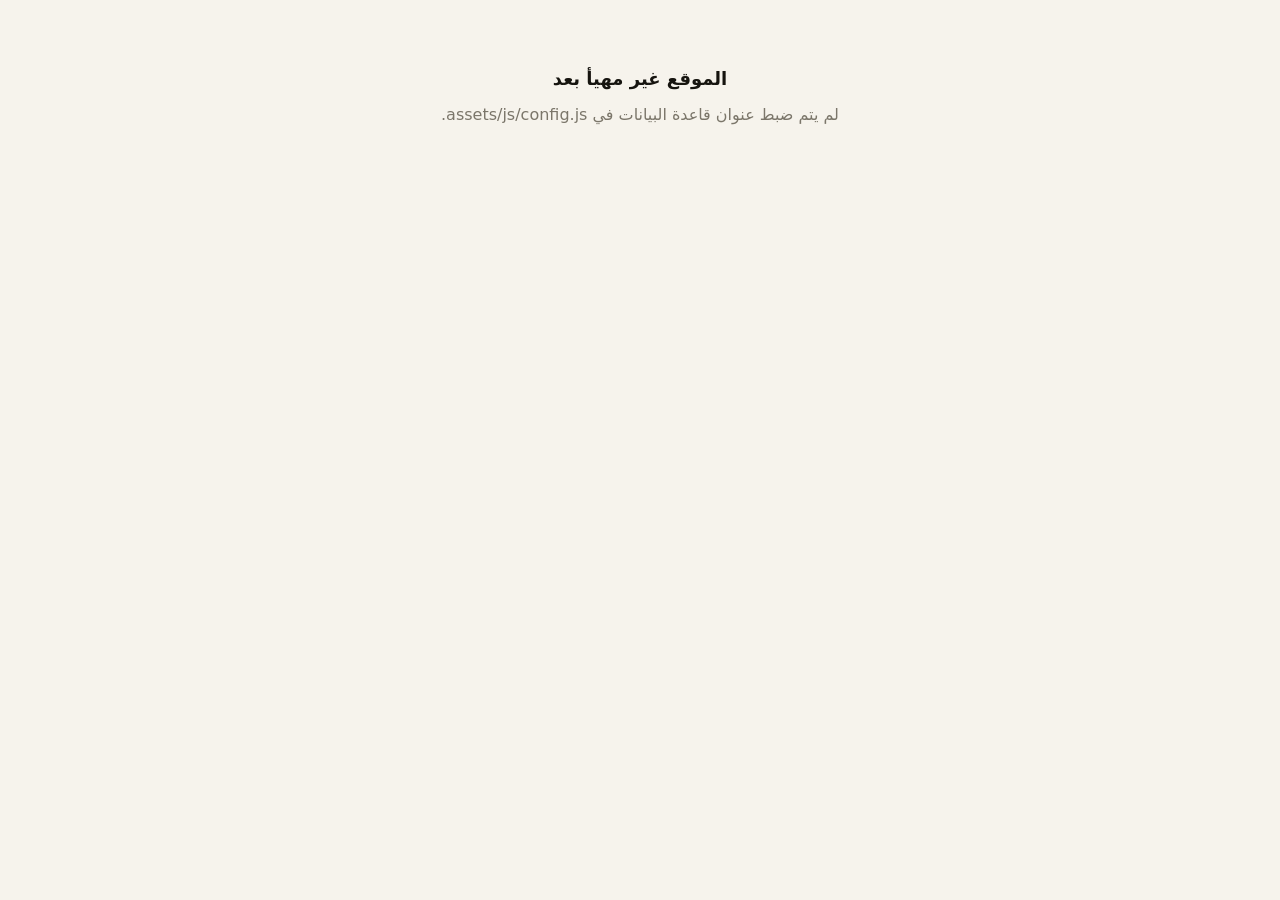
==== admin.html @ f0d081bf "Frontend: Arabic RTL site, live feed, admin dashboard, UI tests Co-Authored-By: Claude Opus 5.5 <nor" ====
<!doctype html>
<html lang="ar" dir="rtl">
<head>
<meta charset="utf-8">
<meta name="viewport" content="width=device-width, initial-scale=1, viewport-fit=cover">
<title>لوحة التحرير — نبض الأخبار</title>
<meta name="description" content="لوحة تحكم المحررين.">
<meta name="color-scheme" content="light dark">
<meta name="theme-color" content="#f6f3ec" media="(prefers-color-scheme: light)">
<meta name="theme-color" content="#0e0f12" media="(prefers-color-scheme: dark)">
<meta name="referrer" content="strict-origin-when-cross-origin">
<meta http-equiv="Content-Security-Policy" content="default-src 'self'; script-src 'self'; style-src 'self' https://fonts.googleapis.com; font-src https://fonts.gstatic.com; img-src 'self' https: data:; connect-src 'self' https://*.supabase.co wss://*.supabase.co; base-uri 'self'; form-action 'self'; object-src 'none'">
<link rel="preconnect" href="https://fonts.googleapis.com">
<link rel="preconnect" href="https://fonts.gstatic.com" crossorigin>
<link rel="stylesheet" href="https://fonts.googleapis.com/css2?family=IBM+Plex+Sans+Arabic:wght@400;500;600;700&family=Noto+Kufi+Arabic:wght@600;700;800&display=swap">
<link rel="stylesheet" href="assets/app.css">
<link rel="icon" href="assets/icon.svg" type="image/svg+xml">
<script src="assets/js/theme-boot.js"></script>
<meta name="robots" content="noindex">
</head>
<body>
<main class="wrap" id="app" tabindex="-1"><ul class="skeleton" aria-hidden="true"><li></li><li></li><li></li></ul></main>
<noscript><div class="wrap state">يتطلب هذا الموقع تفعيل JavaScript لعرض الأخبار المباشرة.</div></noscript>
<script type="module" src="assets/js/admin.js"></script>
</body>
</html>
---- assets/app.css ----
/* نبض الأخبار — styles. Mobile-first, RTL, light/dark. */
:root {
  --bg: #f6f3ec;
  --bg-2: #fffdf8;
  --ink: #16140f;
  --ink-2: #4a463d;
  --ink-3: #7b766a;
  --rule: #e2dccd;
  --rule-strong: #16140f;
  --accent: #b7791f;        /* amber/gold */
  --accent-ink: #8a5a12;
  --accent-soft: #f6e7c8;
  --breaking: #c8102e;
  --breaking-soft: #fbe4e7;
  --ok: #2f7d4f;
  --warn: #b26a00;
  --bad: #b3261e;
  --chip: #ece6d7;
  --shadow: 0 1px 0 rgba(22, 20, 15, .06), 0 8px 24px -12px rgba(22, 20, 15, .18);
  --radius: 10px;
  --f-head: "Noto Kufi Arabic", "IBM Plex Sans Arabic", system-ui, sans-serif;
  --f-body: "IBM Plex Sans Arabic", "Noto Kufi Arabic", system-ui, sans-serif;
  color-scheme: light;
}
@media (prefers-color-scheme: dark) {
  :root:not([data-theme="light"]) {
    --bg: #0e0f12; --bg-2: #16181d; --ink: #f1ede4; --ink-2: #c4bfb2; --ink-3: #8d887d; --rule: #262931;
    --rule-strong: #f1ede4; --accent: #f2a93b; --accent-ink: #f6c06b; --accent-soft: #3a2c14; --breaking: #ff4d5e;
    --breaking-soft: #3b1418; --ok: #5cc98a; --warn: #f2a93b; --bad: #ff6b61; --chip: #22252c;
    --shadow: 0 1px 0 rgba(0,0,0,.4), 0 10px 30px -14px rgba(0,0,0,.7); color-scheme: dark;
  }
}
:root[data-theme="dark"] {
  --bg: #0e0f12; --bg-2: #16181d; --ink: #f1ede4; --ink-2: #c4bfb2; --ink-3: #8d887d; --rule: #262931;
  --rule-strong: #f1ede4; --accent: #f2a93b; --accent-ink: #f6c06b; --accent-soft: #3a2c14; --breaking: #ff4d5e;
  --breaking-soft: #3b1418; --ok: #5cc98a; --warn: #f2a93b; --bad: #ff6b61; --chip: #22252c;
  --shadow: 0 1px 0 rgba(0,0,0,.4), 0 10px 30px -14px rgba(0,0,0,.7); color-scheme: dark;
}

* { box-sizing: border-box; }
[hidden] { display: none !important; }
html { -webkit-text-size-adjust: 100%; }
body {
  margin: 0; background: var(--bg); color: var(--ink); font-family: var(--f-body);
  font-size: 16px; line-height: 1.7; text-rendering: optimizeLegibility;
}
a { color: inherit; text-decoration: none; }
a:hover { color: var(--accent-ink); }
button, input, select, textarea { font: inherit; color: inherit; }
:focus-visible { outline: 2px solid var(--accent); outline-offset: 2px; border-radius: 4px; }
.sr-only { position: absolute; width: 1px; height: 1px; overflow: hidden; clip: rect(0 0 0 0); white-space: nowrap; }
.wrap { max-width: 1240px; margin: 0 auto; padding: 0 16px; }
.num { font-variant-numeric: tabular-nums; }

/* ---------- masthead ---------- */
.masthead { background: var(--bg); border-bottom: 1px solid var(--rule); position: sticky; top: 0; z-index: 20; }
.masthead .wrap.bar { display: flex; align-items: center; gap: 12px; min-height: 60px; }
.brand { display: flex; align-items: center; gap: 10px; font-family: var(--f-head); font-weight: 800; font-size: 22px; letter-spacing: -.01em; white-space: nowrap; }
.brand svg { width: 34px; height: 22px; color: var(--accent); }
.brand small { font-family: var(--f-body); font-weight: 500; font-size: 12px; color: var(--ink-3); display: none; }
@media (min-width: 720px) { .brand small { display: inline; } }
.mast-tools { margin-inline-start: auto; display: flex; align-items: center; gap: 6px; }
.icon-btn { display: inline-grid; place-items: center; width: 40px; height: 40px; border-radius: 999px; border: 1px solid transparent; background: transparent; cursor: pointer; color: var(--ink-2); }
.icon-btn:hover { background: var(--chip); color: var(--ink); }
.icon-btn svg { width: 20px; height: 20px; }
.live-pill { display: inline-flex; align-items: center; gap: 8px; font-size: 13px; color: var(--ink-2); padding: 4px 10px; border-radius: 999px; border: 1px solid var(--rule); background: var(--bg-2); white-space: nowrap; }
.live-dot { width: 8px; height: 8px; border-radius: 50%; background: var(--ink-3); flex: none; }
.live-pill[data-state="live"] .live-dot { background: var(--ok); box-shadow: 0 0 0 0 color-mix(in srgb, var(--ok) 60%, transparent); animation: ping 2s infinite; }
.live-pill[data-state="polling"] .live-dot { background: var(--warn); }
.live-pill[data-state="paused"] .live-dot { background: var(--ink-3); }
.live-pill[data-state="offline"] .live-dot { background: var(--bad); }
@keyframes ping { 0% { box-shadow: 0 0 0 0 color-mix(in srgb, var(--ok) 55%, transparent); } 80%,100% { box-shadow: 0 0 0 8px transparent; } }
.live-pill .lbl-long { display: none; }
@media (min-width: 560px) { .live-pill .lbl-long { display: inline; } }

.search { position: relative; display: none; }
.search input { width: 240px; height: 40px; padding: 0 38px 0 12px; border-radius: 999px; border: 1px solid var(--rule); background: var(--bg-2); }
.search svg { position: absolute; right: 12px; top: 10px; width: 18px; height: 18px; color: var(--ink-3); pointer-events: none; }
@media (min-width: 900px) { .search { display: block; } .search-toggle { display: none !important; } }
.search-mobile { padding: 8px 0 12px; display: none; }
.search-mobile.open { display: block; }
.search-mobile input { width: 100%; height: 44px; padding: 0 14px; border-radius: 10px; border: 1px solid var(--rule); background: var(--bg-2); }

/* ---------- ticker ---------- */
.ticker { background: var(--ink); color: var(--bg); overflow: hidden; border-bottom: 3px solid var(--breaking); }
:root[data-theme="dark"] .ticker { background: #050608; color: var(--ink); }
@media (prefers-color-scheme: dark) { :root:not([data-theme="light"]) .ticker { background: #050608; color: var(--ink); } }
.ticker .wrap { display: flex; align-items: stretch; min-height: 44px; padding: 0; }
.ticker-label { flex: none; display: flex; align-items: center; gap: 8px; padding: 0 14px; background: var(--breaking); color: #fff; font-family: var(--f-head); font-weight: 800; font-size: 14px; letter-spacing: .02em; }
.ticker-label::before { content: ""; width: 7px; height: 7px; background: #fff; border-radius: 50%; animation: blink 1.2s steps(2, start) infinite; }
@keyframes blink { to { visibility: hidden; } }
.ticker-track { position: relative; flex: 1; overflow: hidden; mask-image: linear-gradient(to left, transparent 0, #000 24px, #000 calc(100% - 24px), transparent 100%); }
.ticker-move { display: inline-flex; white-space: nowrap; align-items: center; height: 100%; animation: tick var(--dur, 60s) linear infinite; will-change: transform; }
.ticker-group { display: inline-flex; gap: 36px; align-items: center; padding-inline-end: 36px; }
.ticker-track:hover .ticker-move, .ticker-track:focus-within .ticker-move { animation-play-state: paused; }
.ticker-move a { font-weight: 600; font-size: 15px; }
.ticker-move a:hover { color: var(--accent); }
.ticker-move .t-time { font-size: 12px; opacity: .65; margin-inline-start: 8px; }
.ticker-move .sep { width: 6px; height: 6px; transform: rotate(45deg); background: var(--accent); flex: none; }
@keyframes tick { from { transform: translateX(0); } to { transform: translateX(50%); } } /* RTL: items travel rightwards */
.ticker-empty { padding: 0 16px; display: flex; align-items: center; font-size: 14px; opacity: .7; }
@media (prefers-reduced-motion: reduce) {
  .ticker-move { animation: none; overflow-x: auto; max-width: 100%; }
  .live-pill[data-state="live"] .live-dot, .ticker-label::before { animation: none; }
}

/* ---------- nav ---------- */
.catnav { border-bottom: 1px solid var(--rule); background: var(--bg); }
.catnav .wrap { display: flex; gap: 4px; overflow-x: auto; scrollbar-width: none; padding-block: 8px; }
.catnav .wrap::-webkit-scrollbar { display: none; }
.catnav a { flex: none; padding: 6px 12px; border-radius: 999px; font-size: 14px; font-weight: 600; color: var(--ink-2); border: 1px solid transparent; }
.catnav a:hover { background: var(--chip); color: var(--ink); }
.catnav a[aria-current="page"] { background: var(--ink); color: var(--bg); }
.catnav a.breaking-link { color: var(--breaking); }
.catnav a.breaking-link[aria-current="page"] { background: var(--breaking); color: #fff; }

/* ---------- layout ---------- */
main.wrap { padding-top: 24px; padding-bottom: 60px; }
.grid { display: grid; gap: 28px; }
@media (min-width: 1000px) { .grid { grid-template-columns: minmax(0, 1fr) 320px; } }
.section-head { display: flex; align-items: baseline; gap: 12px; border-top: 3px solid var(--rule-strong); padding-top: 10px; margin: 0 0 14px; }
.section-head h2 { margin: 0; font-family: var(--f-head); font-size: 18px; font-weight: 800; }
.section-head .meta { color: var(--ink-3); font-size: 13px; }
.section-head .tools { margin-inline-start: auto; display: flex; gap: 6px; align-items: center; flex-wrap: wrap; }

.seg { display: inline-flex; border: 1px solid var(--rule); border-radius: 999px; padding: 2px; background: var(--bg-2); }
.seg button { border: 0; background: transparent; padding: 4px 12px; border-radius: 999px; font-size: 13px; cursor: pointer; color: var(--ink-2); }
.seg button[aria-pressed="true"] { background: var(--ink); color: var(--bg); }
.btn { display: inline-flex; align-items: center; gap: 6px; height: 34px; padding: 0 14px; border-radius: 999px; border: 1px solid var(--rule); background: var(--bg-2); cursor: pointer; font-size: 13px; font-weight: 600; color: var(--ink); }
.btn:hover { border-color: var(--ink-3); }
.btn svg { width: 16px; height: 16px; }
.btn-primary { background: var(--accent); border-color: var(--accent); color: #1b1203; }
.btn-primary:hover { filter: brightness(1.05); color: #1b1203; }
.btn-danger { color: var(--bad); }
.btn[aria-pressed="true"] { background: var(--accent-soft); border-color: var(--accent); }

/* ---------- lead stories ---------- */
.lead { display: grid; gap: 0; margin-bottom: 28px; }
@media (min-width: 760px) { .lead { grid-template-columns: 1.4fr 1fr; column-gap: 28px; } }
.lead-main { padding-bottom: 18px; border-bottom: 1px solid var(--rule); }
@media (min-width: 760px) { .lead-main { border-bottom: 0; border-inline-end: 1px solid var(--rule); padding-inline-end: 28px; } }
.lead-main h3 { font-family: var(--f-head); font-size: clamp(24px, 4.2vw, 34px); line-height: 1.45; margin: 8px 0 10px; font-weight: 800; letter-spacing: -.01em; }
.lead-main p { color: var(--ink-2); font-size: 17px; margin: 0 0 12px; }
.lead-side { display: grid; }
.lead-side article { padding: 14px 0; border-bottom: 1px solid var(--rule); }
.lead-side article:last-child { border-bottom: 0; }
.lead-side h3 { font-family: var(--f-head); font-size: 17px; line-height: 1.6; margin: 4px 0 6px; font-weight: 700; }

/* ---------- feed ---------- */
.feed { list-style: none; margin: 0; padding: 0; }
.card { position: relative; display: grid; grid-template-columns: 76px minmax(0, 1fr); gap: 14px; padding: 16px 0; border-bottom: 1px solid var(--rule); }
.card.has-img { grid-template-columns: 76px minmax(0, 1fr) 96px; }
.card .time { font-size: 13px; color: var(--ink-3); line-height: 1.4; padding-top: 4px; }
.card .time b { display: block; font-size: 15px; color: var(--ink); font-weight: 700; white-space: nowrap; }
.card h3 { font-family: var(--f-head); font-size: 17px; line-height: 1.65; margin: 2px 0 4px; font-weight: 700; }
.card p { margin: 0; color: var(--ink-2); font-size: 15px; display: -webkit-box; -webkit-line-clamp: 2; -webkit-box-orient: vertical; overflow: hidden; }
.card .img { width: 96px; height: 72px; object-fit: cover; border-radius: 6px; background: var(--chip); }
.card.is-new { animation: arrive 1.6s ease-out; }
@keyframes arrive { 0% { background: var(--accent-soft); } 100% { background: transparent; } }
.card.breaking::before { content: ""; position: absolute; inset-inline-start: -16px; top: 18px; bottom: 18px; width: 3px; background: var(--breaking); border-radius: 2px; }
@media (min-width: 1000px) { .card.breaking::before { inset-inline-start: -12px; } }
.card.pinned .time b::after { content: " ●"; color: var(--accent); }
.meta-row { display: flex; flex-wrap: wrap; align-items: center; gap: 6px 10px; font-size: 13px; color: var(--ink-3); margin-top: 6px; }
.meta-row .src { color: var(--ink-2); font-weight: 600; }
.more-src { font-size: 12px; color: var(--accent-ink); font-weight: 600; }
@media (max-width: 480px) {
  .card, .card.has-img { grid-template-columns: minmax(0, 1fr); gap: 4px; }
  .card .time { display: flex; gap: 6px; align-items: baseline; padding: 0; }
  .card .time b { display: inline; font-size: 13px; }
  .card .img { display: none; }
}

.chip { display: inline-flex; align-items: center; gap: 4px; padding: 1px 8px; border-radius: 4px; font-size: 12px; font-weight: 700; background: var(--chip); color: var(--ink-2); line-height: 1.8; }
.chip.cat { background: transparent; padding: 0; color: var(--accent-ink); }
.chip.v-official   { background: color-mix(in srgb, var(--ok) 16%, transparent); color: var(--ok); }
.chip.v-confirmed  { background: color-mix(in srgb, var(--ok) 16%, transparent); color: var(--ok); }
.chip.v-statement  { background: color-mix(in srgb, var(--accent) 18%, transparent); color: var(--accent-ink); }
.chip.v-allegation { background: color-mix(in srgb, var(--bad) 14%, transparent); color: var(--bad); }
.chip.v-developing { background: var(--breaking-soft); color: var(--breaking); }
.chip.breaking { background: var(--breaking); color: #fff; }
.chip.lang { background: transparent; border: 1px solid var(--rule); }

.new-banner { position: sticky; top: 72px; z-index: 5; display: flex; justify-content: center; margin: -6px 0 8px; pointer-events: none; }
.new-banner button { pointer-events: auto; border: 0; background: var(--accent); color: #1b1203; padding: 8px 16px; border-radius: 999px; font-weight: 700; font-size: 14px; box-shadow: var(--shadow); cursor: pointer; }
.load-more { display: flex; justify-content: center; padding: 20px 0; }

/* ---------- side ---------- */
aside .panel { background: var(--bg-2); border: 1px solid var(--rule); border-radius: var(--radius); padding: 16px; margin-bottom: 20px; }
aside .panel h2 { font-family: var(--f-head); font-size: 15px; margin: 0 0 10px; display: flex; align-items: center; gap: 8px; }
.mini-list { list-style: none; margin: 0; padding: 0; counter-reset: n; }
.mini-list li { padding: 10px 0; border-top: 1px solid var(--rule); font-size: 14px; line-height: 1.6; }
.mini-list li:first-child { border-top: 0; padding-top: 0; }
.mini-list .t { display: block; font-size: 12px; color: var(--ink-3); }
.src-status { display: grid; gap: 6px; font-size: 13px; }
.src-status div { display: flex; align-items: center; gap: 8px; }
.src-status .dot { width: 7px; height: 7px; border-radius: 50%; background: var(--ok); flex: none; }
.src-status .dot.stale { background: var(--warn); }
.src-status .when { margin-inline-start: auto; color: var(--ink-3); }
.note { font-size: 12px; color: var(--ink-3); line-height: 1.7; }

/* ---------- states ---------- */
.state { padding: 40px 16px; text-align: center; color: var(--ink-3); }
.state h3 { color: var(--ink); font-family: var(--f-head); margin: 0 0 6px; font-size: 18px; }
.skeleton { list-style: none; margin: 0; padding: 0; }
.skeleton li { height: 92px; border-bottom: 1px solid var(--rule); position: relative; overflow: hidden; }
.skeleton li::before, .skeleton li::after { content: ""; position: absolute; inset-inline-start: 78px; height: 12px; border-radius: 6px; background: var(--chip); }
.skeleton li::before { top: 22px; width: 70%; }
.skeleton li::after { top: 48px; width: 45%; }
.skeleton li { animation: pulse 1.4s ease-in-out infinite; }
@keyframes pulse { 50% { opacity: .5; } }
.error-box { border: 1px solid color-mix(in srgb, var(--bad) 40%, transparent); background: color-mix(in srgb, var(--bad) 8%, transparent); color: var(--ink); padding: 14px 16px; border-radius: var(--radius); }

/* ---------- article page ---------- */
.article { max-width: 760px; }
.article .kicker { display: flex; flex-wrap: wrap; gap: 8px; align-items: center; margin-bottom: 8px; }
.article h1 { font-family: var(--f-head); font-size: clamp(26px, 5vw, 40px); line-height: 1.45; margin: 0 0 16px; font-weight: 800; letter-spacing: -.01em; }
.byline { display: flex; flex-wrap: wrap; gap: 6px 18px; font-size: 14px; color: var(--ink-3); padding: 12px 0; border-block: 1px solid var(--rule); margin-bottom: 20px; }
.byline b { color: var(--ink); font-weight: 700; }
.summary-box { font-size: 19px; line-height: 1.9; margin: 0 0 8px; }
.summary-label { font-size: 12px; color: var(--ink-3); margin-bottom: 24px; display: flex; gap: 6px; align-items: center; }
.cta { display: flex; flex-wrap: wrap; gap: 10px; margin: 0 0 28px; }
.cta .btn { height: 46px; font-size: 15px; padding: 0 20px; }
.notice { font-size: 13px; color: var(--ink-2); background: var(--bg-2); border: 1px solid var(--rule); border-inline-start: 3px solid var(--accent); padding: 12px 14px; border-radius: 6px; margin-bottom: 28px; }
.notice.warn { border-inline-start-color: var(--bad); }
.related h2 { font-family: var(--f-head); font-size: 17px; margin: 0 0 8px; }
.related ul { list-style: none; margin: 0; padding: 0; }
.related li { padding: 12px 0; border-bottom: 1px solid var(--rule); }
.related li .meta-row { margin-top: 2px; }
.article-figure img { width: 100%; max-height: 420px; object-fit: cover; border-radius: var(--radius); }
.article-figure figcaption { font-size: 12px; color: var(--ink-3); margin-top: 6px; }

/* ---------- breaking page ---------- */
.timeline { list-style: none; margin: 0; padding: 0; position: relative; }
.timeline::before { content: ""; position: absolute; inset-inline-start: 70px; top: 0; bottom: 0; width: 2px; background: var(--rule); }
.timeline li { display: grid; grid-template-columns: 58px 24px minmax(0, 1fr); gap: 0; padding: 12px 0; }
.timeline .tl-time { font-weight: 700; font-size: 14px; padding-top: 3px; }
.timeline .tl-dot { width: 12px; height: 12px; border-radius: 50%; background: var(--breaking); margin: 8px 6px 0; box-shadow: 0 0 0 4px var(--bg); position: relative; }
.timeline .expired .tl-dot { background: var(--ink-3); }
.timeline h3 { font-family: var(--f-head); font-size: 18px; line-height: 1.6; margin: 0 0 4px; }
.day-sep { font-family: var(--f-head); font-weight: 800; padding: 16px 0 4px; color: var(--ink-3); font-size: 13px; }

/* ---------- footer ---------- */
footer.site { border-top: 1px solid var(--rule); padding: 28px 0 40px; color: var(--ink-3); font-size: 13px; }
footer.site .wrap { display: grid; gap: 10px; }
footer.site a { text-decoration: underline; text-underline-offset: 3px; }

/* ---------- admin ---------- */
.admin-shell { display: grid; gap: 20px; }
@media (min-width: 960px) { .admin-shell { grid-template-columns: 210px minmax(0, 1fr); } }
.admin-nav { display: flex; gap: 4px; overflow-x: auto; }
@media (min-width: 960px) { .admin-nav { flex-direction: column; position: sticky; top: 80px; align-self: start; } }
.admin-nav button { text-align: start; border: 0; background: transparent; padding: 9px 12px; border-radius: 8px; cursor: pointer; font-weight: 600; color: var(--ink-2); white-space: nowrap; }
.admin-nav button[aria-current="true"] { background: var(--ink); color: var(--bg); }
.admin-nav .badge { background: var(--bad); color: #fff; font-size: 11px; padding: 0 6px; border-radius: 999px; margin-inline-start: 6px; }
.stats { display: grid; gap: 12px; grid-template-columns: repeat(auto-fill, minmax(150px, 1fr)); margin-bottom: 20px; }
.stat { background: var(--bg-2); border: 1px solid var(--rule); border-radius: var(--radius); padding: 14px; }
.stat .v { font-family: var(--f-head); font-size: 26px; font-weight: 800; line-height: 1.2; }
.stat .k { font-size: 12px; color: var(--ink-3); }
.table-wrap { overflow-x: auto; border: 1px solid var(--rule); border-radius: var(--radius); background: var(--bg-2); }
table { border-collapse: collapse; width: 100%; font-size: 14px; }
th, td { text-align: start; padding: 10px 12px; border-bottom: 1px solid var(--rule); vertical-align: top; }
th { font-size: 12px; color: var(--ink-3); font-weight: 700; white-space: nowrap; background: var(--bg); }
tr:last-child td { border-bottom: 0; }
td .sub { display: block; font-size: 12px; color: var(--ink-3); }
.status-ok { color: var(--ok); font-weight: 700; }
.status-bad { color: var(--bad); font-weight: 700; }
.status-warn { color: var(--warn); font-weight: 700; }
.toolbar { display: flex; flex-wrap: wrap; gap: 8px; align-items: center; margin-bottom: 12px; }
.toolbar input, .toolbar select, .field input, .field select, .field textarea {
  height: 38px; padding: 0 10px; border: 1px solid var(--rule); border-radius: 8px; background: var(--bg-2);
}
.field textarea { height: auto; padding: 8px 10px; min-height: 90px; width: 100%; }
.field { display: grid; gap: 4px; margin-bottom: 12px; font-size: 13px; }
.field input, .field select { width: 100%; }
.form-grid { display: grid; gap: 0 14px; }
@media (min-width: 700px) { .form-grid { grid-template-columns: 1fr 1fr; } }
.row-actions { display: flex; flex-wrap: wrap; gap: 4px; }
.row-actions .btn { height: 28px; padding: 0 10px; font-size: 12px; }
dialog { border: 1px solid var(--rule); border-radius: 14px; background: var(--bg-2); color: var(--ink); padding: 20px; width: min(640px, calc(100vw - 32px)); }
dialog::backdrop { background: rgba(0,0,0,.45); }
.login-box { max-width: 420px; margin: 40px auto; background: var(--bg-2); border: 1px solid var(--rule); border-radius: 14px; padding: 24px; }
.login-box h1 { font-family: var(--f-head); font-size: 22px; margin: 0 0 6px; }
.toast { position: fixed; bottom: 20px; inset-inline-start: 50%; transform: translateX(50%); background: var(--ink); color: var(--bg); padding: 10px 16px; border-radius: 10px; font-size: 14px; z-index: 50; box-shadow: var(--shadow); }
.bars { display: flex; align-items: flex-end; gap: 3px; height: 80px; padding-top: 8px; }
.bars span { flex: 1; background: var(--accent); border-radius: 2px 2px 0 0; min-height: 2px; opacity: .85; }
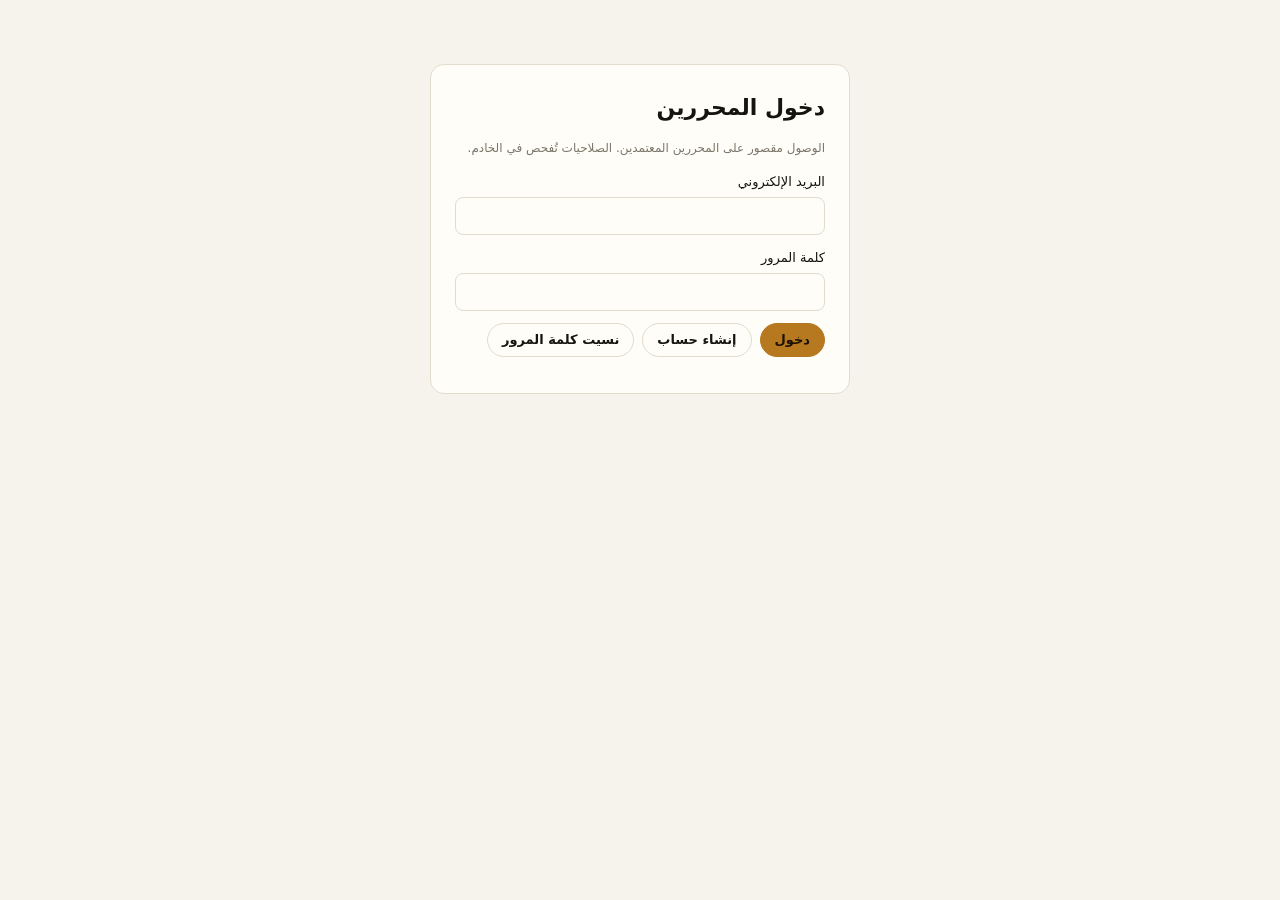
==== commit 30d530a4: "Show feed thumbnails (per-source toggle) and add live TV page - Ingest stores https thumbnails; disp" ====
--- a/admin.html
+++ b/admin.html
@@ -9,7 +9,7 @@
 <meta name="theme-color" content="#f6f3ec" media="(prefers-color-scheme: light)">
 <meta name="theme-color" content="#0e0f12" media="(prefers-color-scheme: dark)">
 <meta name="referrer" content="strict-origin-when-cross-origin">
-<meta http-equiv="Content-Security-Policy" content="default-src 'self'; script-src 'self'; style-src 'self' https://fonts.googleapis.com; font-src https://fonts.gstatic.com; img-src 'self' https: data:; connect-src 'self' https://*.supabase.co wss://*.supabase.co; base-uri 'self'; form-action 'self'; object-src 'none'">
+<meta http-equiv="Content-Security-Policy" content="default-src 'self'; script-src 'self'; style-src 'self' https://fonts.googleapis.com; font-src https://fonts.gstatic.com; img-src 'self' https: data:; connect-src 'self' https://*.supabase.co wss://*.supabase.co; base-uri 'self'; form-action 'self'; object-src 'none'; frame-src https://www.youtube.com https://www.youtube-nocookie.com">
 <link rel="preconnect" href="https://fonts.googleapis.com">
 <link rel="preconnect" href="https://fonts.gstatic.com" crossorigin>
 <link rel="stylesheet" href="https://fonts.googleapis.com/css2?family=IBM+Plex+Sans+Arabic:wght@400;500;600;700&family=Noto+Kufi+Arabic:wght@600;700;800&display=swap">
--- a/assets/app.css
+++ b/assets/app.css
@@ -139,6 +139,8 @@
 @media (min-width: 760px) { .lead { grid-template-columns: 1.4fr 1fr; column-gap: 28px; } }
 .lead-main { padding-bottom: 18px; border-bottom: 1px solid var(--rule); }
 @media (min-width: 760px) { .lead-main { border-bottom: 0; border-inline-end: 1px solid var(--rule); padding-inline-end: 28px; } }
+.lead-img { display: block; margin-bottom: 12px; }
+.lead-img img { width: 100%; aspect-ratio: 16 / 9; object-fit: cover; border-radius: var(--radius); background: var(--chip); display: block; }
 .lead-main h3 { font-family: var(--f-head); font-size: clamp(24px, 4.2vw, 34px); line-height: 1.45; margin: 8px 0 10px; font-weight: 800; letter-spacing: -.01em; }
 .lead-main p { color: var(--ink-2); font-size: 17px; margin: 0 0 12px; }
 .lead-side { display: grid; }
@@ -283,3 +285,19 @@
 .toast { position: fixed; bottom: 20px; inset-inline-start: 50%; transform: translateX(50%); background: var(--ink); color: var(--bg); padding: 10px 16px; border-radius: 10px; font-size: 14px; z-index: 50; box-shadow: var(--shadow); }
 .bars { display: flex; align-items: flex-end; gap: 3px; height: 80px; padding-top: 8px; }
 .bars span { flex: 1; background: var(--accent); border-radius: 2px 2px 0 0; min-height: 2px; opacity: .85; }
+
+/* ---------- live TV ---------- */
+.live-grid { display: grid; gap: 16px; grid-template-columns: repeat(auto-fill, minmax(min(100%, 340px), 1fr)); }
+.live-card { background: var(--bg-2); border: 1px solid var(--rule); border-radius: var(--radius); overflow: hidden; display: flex; flex-direction: column; }
+.live-card .screen { position: relative; aspect-ratio: 16 / 9; background: #050608; display: grid; place-items: center; color: #f1ede4; }
+.live-card .screen iframe { position: absolute; inset: 0; width: 100%; height: 100%; border: 0; }
+.live-card .play { display: grid; place-items: center; align-content: center; gap: 10px; border: 0; background: transparent; color: inherit; cursor: pointer; width: 100%; height: 100%; font: inherit; }
+.live-card .play .circle { width: 64px; height: 64px; border-radius: 50%; background: var(--breaking); display: grid; place-items: center; box-shadow: 0 0 0 6px rgba(255,255,255,.08); }
+.live-card .play .circle svg { width: 28px; height: 28px; color: #fff; fill: #fff; margin-inline-start: 4px; }
+.live-card .play:hover .circle { transform: scale(1.05); }
+.live-card .meta { display: flex; align-items: center; gap: 8px; padding: 12px 14px; }
+.live-card .meta b { font-family: var(--f-head); font-size: 16px; }
+.live-card .meta .tools { margin-inline-start: auto; display: flex; gap: 6px; }
+.live-badge { display: inline-flex; align-items: center; gap: 6px; font-size: 12px; font-weight: 700; color: var(--breaking); }
+.live-badge::before { content: ""; width: 7px; height: 7px; border-radius: 50%; background: var(--breaking); animation: blink 1.2s steps(2, start) infinite; }
+.catnav a.live-link { color: var(--breaking); }
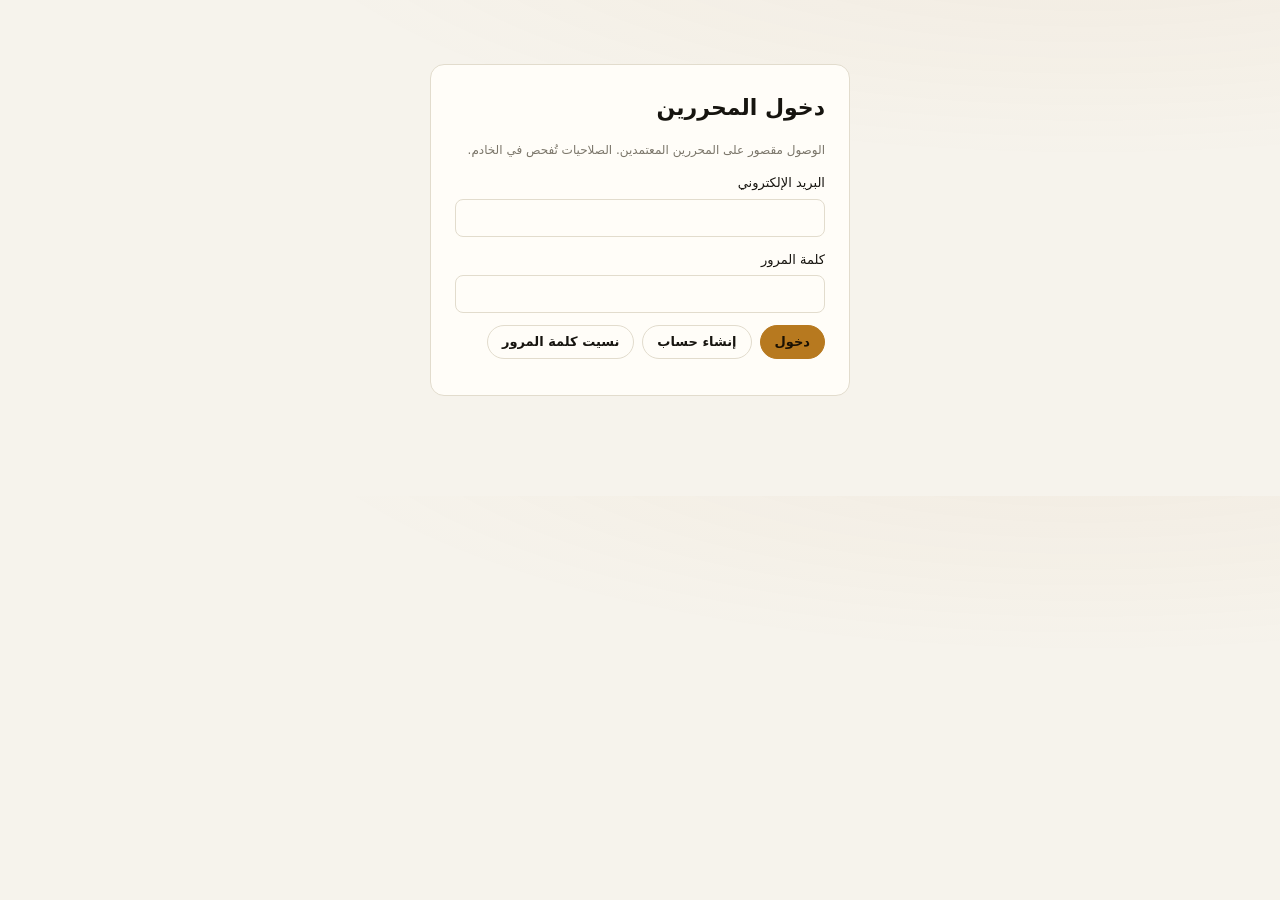
==== commit eb1ee46c: "Rename site to «لحظة» (Lahza News) Avoids confusion with the established Nabd news app. localStorage" ====
--- a/admin.html
+++ b/admin.html
@@ -3,7 +3,7 @@
 <head>
 <meta charset="utf-8">
 <meta name="viewport" content="width=device-width, initial-scale=1, viewport-fit=cover">
-<title>لوحة التحرير — نبض الأخبار</title>
+<title>لوحة التحرير — لحظة</title>
 <meta name="description" content="لوحة تحكم المحررين.">
 <meta name="color-scheme" content="light dark">
 <meta name="theme-color" content="#f6f3ec" media="(prefers-color-scheme: light)">
--- a/assets/app.css
+++ b/assets/app.css
@@ -1,4 +1,4 @@
-/* نبض الأخبار — styles. Mobile-first, RTL, light/dark. */
+/* لحظة — styles. Mobile-first, RTL, light/dark. */
 :root {
   --bg: #f6f3ec;
   --bg-2: #fffdf8;
@@ -39,10 +39,10 @@
 
 * { box-sizing: border-box; }
 [hidden] { display: none !important; }
-html { -webkit-text-size-adjust: 100%; }
+html { -webkit-text-size-adjust: 100%; font-size: calc(100% * var(--fs, 1)); scroll-behavior: smooth; }
 body {
   margin: 0; background: var(--bg); color: var(--ink); font-family: var(--f-body);
-  font-size: 16px; line-height: 1.7; text-rendering: optimizeLegibility;
+  font-size: 1rem; line-height: 1.75; text-rendering: optimizeLegibility;
 }
 a { color: inherit; text-decoration: none; }
 a:hover { color: var(--accent-ink); }
@@ -55,15 +55,15 @@
 /* ---------- masthead ---------- */
 .masthead { background: var(--bg); border-bottom: 1px solid var(--rule); position: sticky; top: 0; z-index: 20; }
 .masthead .wrap.bar { display: flex; align-items: center; gap: 12px; min-height: 60px; }
-.brand { display: flex; align-items: center; gap: 10px; font-family: var(--f-head); font-weight: 800; font-size: 22px; letter-spacing: -.01em; white-space: nowrap; }
+.brand { display: flex; align-items: center; gap: 10px; font-family: var(--f-head); font-weight: 800; font-size: 1.375rem; letter-spacing: -.01em; white-space: nowrap; }
 .brand svg { width: 34px; height: 22px; color: var(--accent); }
-.brand small { font-family: var(--f-body); font-weight: 500; font-size: 12px; color: var(--ink-3); display: none; }
+.brand small { font-family: var(--f-body); font-weight: 500; font-size: 0.75rem; color: var(--ink-3); display: none; }
 @media (min-width: 720px) { .brand small { display: inline; } }
 .mast-tools { margin-inline-start: auto; display: flex; align-items: center; gap: 6px; }
 .icon-btn { display: inline-grid; place-items: center; width: 40px; height: 40px; border-radius: 999px; border: 1px solid transparent; background: transparent; cursor: pointer; color: var(--ink-2); }
 .icon-btn:hover { background: var(--chip); color: var(--ink); }
 .icon-btn svg { width: 20px; height: 20px; }
-.live-pill { display: inline-flex; align-items: center; gap: 8px; font-size: 13px; color: var(--ink-2); padding: 4px 10px; border-radius: 999px; border: 1px solid var(--rule); background: var(--bg-2); white-space: nowrap; }
+.live-pill { display: inline-flex; align-items: center; gap: 8px; font-size: 0.8125rem; color: var(--ink-2); padding: 4px 10px; border-radius: 999px; border: 1px solid var(--rule); background: var(--bg-2); white-space: nowrap; }
 .live-dot { width: 8px; height: 8px; border-radius: 50%; background: var(--ink-3); flex: none; }
 .live-pill[data-state="live"] .live-dot { background: var(--ok); box-shadow: 0 0 0 0 color-mix(in srgb, var(--ok) 60%, transparent); animation: ping 2s infinite; }
 .live-pill[data-state="polling"] .live-dot { background: var(--warn); }
@@ -86,19 +86,19 @@
 :root[data-theme="dark"] .ticker { background: #050608; color: var(--ink); }
 @media (prefers-color-scheme: dark) { :root:not([data-theme="light"]) .ticker { background: #050608; color: var(--ink); } }
 .ticker .wrap { display: flex; align-items: stretch; min-height: 44px; padding: 0; }
-.ticker-label { flex: none; display: flex; align-items: center; gap: 8px; padding: 0 14px; background: var(--breaking); color: #fff; font-family: var(--f-head); font-weight: 800; font-size: 14px; letter-spacing: .02em; }
+.ticker-label { flex: none; display: flex; align-items: center; gap: 8px; padding: 0 14px; background: var(--breaking); color: #fff; font-family: var(--f-head); font-weight: 800; font-size: 0.875rem; letter-spacing: .02em; }
 .ticker-label::before { content: ""; width: 7px; height: 7px; background: #fff; border-radius: 50%; animation: blink 1.2s steps(2, start) infinite; }
 @keyframes blink { to { visibility: hidden; } }
 .ticker-track { position: relative; flex: 1; overflow: hidden; mask-image: linear-gradient(to left, transparent 0, #000 24px, #000 calc(100% - 24px), transparent 100%); }
 .ticker-move { display: inline-flex; white-space: nowrap; align-items: center; height: 100%; animation: tick var(--dur, 60s) linear infinite; will-change: transform; }
 .ticker-group { display: inline-flex; gap: 36px; align-items: center; padding-inline-end: 36px; }
 .ticker-track:hover .ticker-move, .ticker-track:focus-within .ticker-move { animation-play-state: paused; }
-.ticker-move a { font-weight: 600; font-size: 15px; }
+.ticker-move a { font-weight: 600; font-size: 0.9375rem; }
 .ticker-move a:hover { color: var(--accent); }
-.ticker-move .t-time { font-size: 12px; opacity: .65; margin-inline-start: 8px; }
+.ticker-move .t-time { font-size: 0.75rem; opacity: .65; margin-inline-start: 8px; }
 .ticker-move .sep { width: 6px; height: 6px; transform: rotate(45deg); background: var(--accent); flex: none; }
 @keyframes tick { from { transform: translateX(0); } to { transform: translateX(50%); } } /* RTL: items travel rightwards */
-.ticker-empty { padding: 0 16px; display: flex; align-items: center; font-size: 14px; opacity: .7; }
+.ticker-empty { padding: 0 16px; display: flex; align-items: center; font-size: 0.875rem; opacity: .7; }
 @media (prefers-reduced-motion: reduce) {
   .ticker-move { animation: none; overflow-x: auto; max-width: 100%; }
   .live-pill[data-state="live"] .live-dot, .ticker-label::before { animation: none; }
@@ -108,7 +108,7 @@
 .catnav { border-bottom: 1px solid var(--rule); background: var(--bg); }
 .catnav .wrap { display: flex; gap: 4px; overflow-x: auto; scrollbar-width: none; padding-block: 8px; }
 .catnav .wrap::-webkit-scrollbar { display: none; }
-.catnav a { flex: none; padding: 6px 12px; border-radius: 999px; font-size: 14px; font-weight: 600; color: var(--ink-2); border: 1px solid transparent; }
+.catnav a { flex: none; padding: 6px 12px; border-radius: 999px; font-size: 0.875rem; font-weight: 600; color: var(--ink-2); border: 1px solid transparent; }
 .catnav a:hover { background: var(--chip); color: var(--ink); }
 .catnav a[aria-current="page"] { background: var(--ink); color: var(--bg); }
 .catnav a.breaking-link { color: var(--breaking); }
@@ -119,14 +119,14 @@
 .grid { display: grid; gap: 28px; }
 @media (min-width: 1000px) { .grid { grid-template-columns: minmax(0, 1fr) 320px; } }
 .section-head { display: flex; align-items: baseline; gap: 12px; border-top: 3px solid var(--rule-strong); padding-top: 10px; margin: 0 0 14px; }
-.section-head h2 { margin: 0; font-family: var(--f-head); font-size: 18px; font-weight: 800; }
-.section-head .meta { color: var(--ink-3); font-size: 13px; }
+.section-head h2 { margin: 0; font-family: var(--f-head); font-size: 1.125rem; font-weight: 800; }
+.section-head .meta { color: var(--ink-3); font-size: 0.8125rem; }
 .section-head .tools { margin-inline-start: auto; display: flex; gap: 6px; align-items: center; flex-wrap: wrap; }
 
 .seg { display: inline-flex; border: 1px solid var(--rule); border-radius: 999px; padding: 2px; background: var(--bg-2); }
-.seg button { border: 0; background: transparent; padding: 4px 12px; border-radius: 999px; font-size: 13px; cursor: pointer; color: var(--ink-2); }
+.seg button { border: 0; background: transparent; padding: 4px 12px; border-radius: 999px; font-size: 0.8125rem; cursor: pointer; color: var(--ink-2); }
 .seg button[aria-pressed="true"] { background: var(--ink); color: var(--bg); }
-.btn { display: inline-flex; align-items: center; gap: 6px; height: 34px; padding: 0 14px; border-radius: 999px; border: 1px solid var(--rule); background: var(--bg-2); cursor: pointer; font-size: 13px; font-weight: 600; color: var(--ink); }
+.btn { display: inline-flex; align-items: center; gap: 6px; height: 34px; padding: 0 14px; border-radius: 999px; border: 1px solid var(--rule); background: var(--bg-2); cursor: pointer; font-size: 0.8125rem; font-weight: 600; color: var(--ink); }
 .btn:hover { border-color: var(--ink-3); }
 .btn svg { width: 16px; height: 16px; }
 .btn-primary { background: var(--accent); border-color: var(--accent); color: #1b1203; }
@@ -141,38 +141,38 @@
 @media (min-width: 760px) { .lead-main { border-bottom: 0; border-inline-end: 1px solid var(--rule); padding-inline-end: 28px; } }
 .lead-img { display: block; margin-bottom: 12px; }
 .lead-img img { width: 100%; aspect-ratio: 16 / 9; object-fit: cover; border-radius: var(--radius); background: var(--chip); display: block; }
-.lead-main h3 { font-family: var(--f-head); font-size: clamp(24px, 4.2vw, 34px); line-height: 1.45; margin: 8px 0 10px; font-weight: 800; letter-spacing: -.01em; }
-.lead-main p { color: var(--ink-2); font-size: 17px; margin: 0 0 12px; }
+.lead-main h3 { font-family: var(--f-head); font-size: clamp(1.5rem, 1rem + 2.2vw, 2.25rem); line-height: 1.45; margin: 8px 0 10px; font-weight: 800; letter-spacing: -.01em; }
+.lead-main p { color: var(--ink-2); font-size: 1.062rem; margin: 0 0 12px; }
 .lead-side { display: grid; }
 .lead-side article { padding: 14px 0; border-bottom: 1px solid var(--rule); }
 .lead-side article:last-child { border-bottom: 0; }
-.lead-side h3 { font-family: var(--f-head); font-size: 17px; line-height: 1.6; margin: 4px 0 6px; font-weight: 700; }
+.lead-side h3 { font-family: var(--f-head); font-size: 1.062rem; line-height: 1.6; margin: 4px 0 6px; font-weight: 700; }
 
 /* ---------- feed ---------- */
 .feed { list-style: none; margin: 0; padding: 0; }
 .card { position: relative; display: grid; grid-template-columns: 76px minmax(0, 1fr); gap: 14px; padding: 16px 0; border-bottom: 1px solid var(--rule); }
 .card.has-img { grid-template-columns: 76px minmax(0, 1fr) 96px; }
-.card .time { font-size: 13px; color: var(--ink-3); line-height: 1.4; padding-top: 4px; }
-.card .time b { display: block; font-size: 15px; color: var(--ink); font-weight: 700; white-space: nowrap; }
-.card h3 { font-family: var(--f-head); font-size: 17px; line-height: 1.65; margin: 2px 0 4px; font-weight: 700; }
-.card p { margin: 0; color: var(--ink-2); font-size: 15px; display: -webkit-box; -webkit-line-clamp: 2; -webkit-box-orient: vertical; overflow: hidden; }
+.card .time { font-size: 0.8125rem; color: var(--ink-3); line-height: 1.4; padding-top: 4px; }
+.card .time b { display: block; font-size: 0.9375rem; color: var(--ink); font-weight: 700; white-space: nowrap; }
+.card h3 { font-family: var(--f-head); font-size: 1.062rem; line-height: 1.65; margin: 2px 0 4px; font-weight: 700; }
+.card p { margin: 0; color: var(--ink-2); font-size: 0.9375rem; display: -webkit-box; -webkit-line-clamp: 2; -webkit-box-orient: vertical; overflow: hidden; }
 .card .img { width: 96px; height: 72px; object-fit: cover; border-radius: 6px; background: var(--chip); }
 .card.is-new { animation: arrive 1.6s ease-out; }
 @keyframes arrive { 0% { background: var(--accent-soft); } 100% { background: transparent; } }
 .card.breaking::before { content: ""; position: absolute; inset-inline-start: -16px; top: 18px; bottom: 18px; width: 3px; background: var(--breaking); border-radius: 2px; }
 @media (min-width: 1000px) { .card.breaking::before { inset-inline-start: -12px; } }
 .card.pinned .time b::after { content: " ●"; color: var(--accent); }
-.meta-row { display: flex; flex-wrap: wrap; align-items: center; gap: 6px 10px; font-size: 13px; color: var(--ink-3); margin-top: 6px; }
+.meta-row { display: flex; flex-wrap: wrap; align-items: center; gap: 6px 10px; font-size: 0.8125rem; color: var(--ink-3); margin-top: 6px; }
 .meta-row .src { color: var(--ink-2); font-weight: 600; }
-.more-src { font-size: 12px; color: var(--accent-ink); font-weight: 600; }
+.more-src { font-size: 0.75rem; color: var(--accent-ink); font-weight: 600; }
 @media (max-width: 480px) {
   .card, .card.has-img { grid-template-columns: minmax(0, 1fr); gap: 4px; }
   .card .time { display: flex; gap: 6px; align-items: baseline; padding: 0; }
-  .card .time b { display: inline; font-size: 13px; }
+  .card .time b { display: inline; font-size: 0.8125rem; }
   .card .img { display: none; }
 }
 
-.chip { display: inline-flex; align-items: center; gap: 4px; padding: 1px 8px; border-radius: 4px; font-size: 12px; font-weight: 700; background: var(--chip); color: var(--ink-2); line-height: 1.8; }
+.chip { display: inline-flex; align-items: center; gap: 4px; padding: 1px 8px; border-radius: 4px; font-size: 0.75rem; font-weight: 700; background: var(--chip); color: var(--ink-2); line-height: 1.8; }
 .chip.cat { background: transparent; padding: 0; color: var(--accent-ink); }
 .chip.v-official   { background: color-mix(in srgb, var(--ok) 16%, transparent); color: var(--ok); }
 .chip.v-confirmed  { background: color-mix(in srgb, var(--ok) 16%, transparent); color: var(--ok); }
@@ -183,26 +183,26 @@
 .chip.lang { background: transparent; border: 1px solid var(--rule); }
 
 .new-banner { position: sticky; top: 72px; z-index: 5; display: flex; justify-content: center; margin: -6px 0 8px; pointer-events: none; }
-.new-banner button { pointer-events: auto; border: 0; background: var(--accent); color: #1b1203; padding: 8px 16px; border-radius: 999px; font-weight: 700; font-size: 14px; box-shadow: var(--shadow); cursor: pointer; }
+.new-banner button { pointer-events: auto; border: 0; background: var(--accent); color: #1b1203; padding: 8px 16px; border-radius: 999px; font-weight: 700; font-size: 0.875rem; box-shadow: var(--shadow); cursor: pointer; }
 .load-more { display: flex; justify-content: center; padding: 20px 0; }
 
 /* ---------- side ---------- */
 aside .panel { background: var(--bg-2); border: 1px solid var(--rule); border-radius: var(--radius); padding: 16px; margin-bottom: 20px; }
-aside .panel h2 { font-family: var(--f-head); font-size: 15px; margin: 0 0 10px; display: flex; align-items: center; gap: 8px; }
+aside .panel h2 { font-family: var(--f-head); font-size: 0.9375rem; margin: 0 0 10px; display: flex; align-items: center; gap: 8px; }
 .mini-list { list-style: none; margin: 0; padding: 0; counter-reset: n; }
-.mini-list li { padding: 10px 0; border-top: 1px solid var(--rule); font-size: 14px; line-height: 1.6; }
+.mini-list li { padding: 10px 0; border-top: 1px solid var(--rule); font-size: 0.875rem; line-height: 1.6; }
 .mini-list li:first-child { border-top: 0; padding-top: 0; }
-.mini-list .t { display: block; font-size: 12px; color: var(--ink-3); }
-.src-status { display: grid; gap: 6px; font-size: 13px; }
+.mini-list .t { display: block; font-size: 0.75rem; color: var(--ink-3); }
+.src-status { display: grid; gap: 6px; font-size: 0.8125rem; }
 .src-status div { display: flex; align-items: center; gap: 8px; }
 .src-status .dot { width: 7px; height: 7px; border-radius: 50%; background: var(--ok); flex: none; }
 .src-status .dot.stale { background: var(--warn); }
 .src-status .when { margin-inline-start: auto; color: var(--ink-3); }
-.note { font-size: 12px; color: var(--ink-3); line-height: 1.7; }
+.note { font-size: 0.75rem; color: var(--ink-3); line-height: 1.7; }
 
 /* ---------- states ---------- */
 .state { padding: 40px 16px; text-align: center; color: var(--ink-3); }
-.state h3 { color: var(--ink); font-family: var(--f-head); margin: 0 0 6px; font-size: 18px; }
+.state h3 { color: var(--ink); font-family: var(--f-head); margin: 0 0 6px; font-size: 1.125rem; }
 .skeleton { list-style: none; margin: 0; padding: 0; }
 .skeleton li { height: 92px; border-bottom: 1px solid var(--rule); position: relative; overflow: hidden; }
 .skeleton li::before, .skeleton li::after { content: ""; position: absolute; inset-inline-start: 78px; height: 12px; border-radius: 6px; background: var(--chip); }
@@ -215,34 +215,34 @@
 /* ---------- article page ---------- */
 .article { max-width: 760px; }
 .article .kicker { display: flex; flex-wrap: wrap; gap: 8px; align-items: center; margin-bottom: 8px; }
-.article h1 { font-family: var(--f-head); font-size: clamp(26px, 5vw, 40px); line-height: 1.45; margin: 0 0 16px; font-weight: 800; letter-spacing: -.01em; }
-.byline { display: flex; flex-wrap: wrap; gap: 6px 18px; font-size: 14px; color: var(--ink-3); padding: 12px 0; border-block: 1px solid var(--rule); margin-bottom: 20px; }
+.article h1 { font-family: var(--f-head); font-size: clamp(1.65rem, 1.1rem + 2.6vw, 2.6rem); line-height: 1.45; margin: 0 0 16px; font-weight: 800; letter-spacing: -.01em; }
+.byline { display: flex; flex-wrap: wrap; gap: 6px 18px; font-size: 0.875rem; color: var(--ink-3); padding: 12px 0; border-block: 1px solid var(--rule); margin-bottom: 20px; }
 .byline b { color: var(--ink); font-weight: 700; }
-.summary-box { font-size: 19px; line-height: 1.9; margin: 0 0 8px; }
-.summary-label { font-size: 12px; color: var(--ink-3); margin-bottom: 24px; display: flex; gap: 6px; align-items: center; }
+.summary-box { font-size: 1.188rem; line-height: 1.9; margin: 0 0 8px; }
+.summary-label { font-size: 0.75rem; color: var(--ink-3); margin-bottom: 24px; display: flex; gap: 6px; align-items: center; }
 .cta { display: flex; flex-wrap: wrap; gap: 10px; margin: 0 0 28px; }
-.cta .btn { height: 46px; font-size: 15px; padding: 0 20px; }
-.notice { font-size: 13px; color: var(--ink-2); background: var(--bg-2); border: 1px solid var(--rule); border-inline-start: 3px solid var(--accent); padding: 12px 14px; border-radius: 6px; margin-bottom: 28px; }
+.cta .btn { height: 46px; font-size: 0.9375rem; padding: 0 20px; }
+.notice { font-size: 0.8125rem; color: var(--ink-2); background: var(--bg-2); border: 1px solid var(--rule); border-inline-start: 3px solid var(--accent); padding: 12px 14px; border-radius: 6px; margin-bottom: 28px; }
 .notice.warn { border-inline-start-color: var(--bad); }
-.related h2 { font-family: var(--f-head); font-size: 17px; margin: 0 0 8px; }
+.related h2 { font-family: var(--f-head); font-size: 1.062rem; margin: 0 0 8px; }
 .related ul { list-style: none; margin: 0; padding: 0; }
 .related li { padding: 12px 0; border-bottom: 1px solid var(--rule); }
 .related li .meta-row { margin-top: 2px; }
 .article-figure img { width: 100%; max-height: 420px; object-fit: cover; border-radius: var(--radius); }
-.article-figure figcaption { font-size: 12px; color: var(--ink-3); margin-top: 6px; }
+.article-figure figcaption { font-size: 0.75rem; color: var(--ink-3); margin-top: 6px; }
 
 /* ---------- breaking page ---------- */
 .timeline { list-style: none; margin: 0; padding: 0; position: relative; }
 .timeline::before { content: ""; position: absolute; inset-inline-start: 70px; top: 0; bottom: 0; width: 2px; background: var(--rule); }
 .timeline li { display: grid; grid-template-columns: 58px 24px minmax(0, 1fr); gap: 0; padding: 12px 0; }
-.timeline .tl-time { font-weight: 700; font-size: 14px; padding-top: 3px; }
+.timeline .tl-time { font-weight: 700; font-size: 0.875rem; padding-top: 3px; }
 .timeline .tl-dot { width: 12px; height: 12px; border-radius: 50%; background: var(--breaking); margin: 8px 6px 0; box-shadow: 0 0 0 4px var(--bg); position: relative; }
 .timeline .expired .tl-dot { background: var(--ink-3); }
-.timeline h3 { font-family: var(--f-head); font-size: 18px; line-height: 1.6; margin: 0 0 4px; }
-.day-sep { font-family: var(--f-head); font-weight: 800; padding: 16px 0 4px; color: var(--ink-3); font-size: 13px; }
+.timeline h3 { font-family: var(--f-head); font-size: 1.125rem; line-height: 1.6; margin: 0 0 4px; }
+.day-sep { font-family: var(--f-head); font-weight: 800; padding: 16px 0 4px; color: var(--ink-3); font-size: 0.8125rem; }
 
 /* ---------- footer ---------- */
-footer.site { border-top: 1px solid var(--rule); padding: 28px 0 40px; color: var(--ink-3); font-size: 13px; }
+footer.site { border-top: 1px solid var(--rule); padding: 28px 0 40px; color: var(--ink-3); font-size: 0.8125rem; }
 footer.site .wrap { display: grid; gap: 10px; }
 footer.site a { text-decoration: underline; text-underline-offset: 3px; }
 
@@ -253,17 +253,17 @@
 @media (min-width: 960px) { .admin-nav { flex-direction: column; position: sticky; top: 80px; align-self: start; } }
 .admin-nav button { text-align: start; border: 0; background: transparent; padding: 9px 12px; border-radius: 8px; cursor: pointer; font-weight: 600; color: var(--ink-2); white-space: nowrap; }
 .admin-nav button[aria-current="true"] { background: var(--ink); color: var(--bg); }
-.admin-nav .badge { background: var(--bad); color: #fff; font-size: 11px; padding: 0 6px; border-radius: 999px; margin-inline-start: 6px; }
+.admin-nav .badge { background: var(--bad); color: #fff; font-size: 0.6875rem; padding: 0 6px; border-radius: 999px; margin-inline-start: 6px; }
 .stats { display: grid; gap: 12px; grid-template-columns: repeat(auto-fill, minmax(150px, 1fr)); margin-bottom: 20px; }
 .stat { background: var(--bg-2); border: 1px solid var(--rule); border-radius: var(--radius); padding: 14px; }
-.stat .v { font-family: var(--f-head); font-size: 26px; font-weight: 800; line-height: 1.2; }
-.stat .k { font-size: 12px; color: var(--ink-3); }
+.stat .v { font-family: var(--f-head); font-size: 1.625rem; font-weight: 800; line-height: 1.2; }
+.stat .k { font-size: 0.75rem; color: var(--ink-3); }
 .table-wrap { overflow-x: auto; border: 1px solid var(--rule); border-radius: var(--radius); background: var(--bg-2); }
-table { border-collapse: collapse; width: 100%; font-size: 14px; }
+table { border-collapse: collapse; width: 100%; font-size: 0.875rem; }
 th, td { text-align: start; padding: 10px 12px; border-bottom: 1px solid var(--rule); vertical-align: top; }
-th { font-size: 12px; color: var(--ink-3); font-weight: 700; white-space: nowrap; background: var(--bg); }
+th { font-size: 0.75rem; color: var(--ink-3); font-weight: 700; white-space: nowrap; background: var(--bg); }
 tr:last-child td { border-bottom: 0; }
-td .sub { display: block; font-size: 12px; color: var(--ink-3); }
+td .sub { display: block; font-size: 0.75rem; color: var(--ink-3); }
 .status-ok { color: var(--ok); font-weight: 700; }
 .status-bad { color: var(--bad); font-weight: 700; }
 .status-warn { color: var(--warn); font-weight: 700; }
@@ -272,17 +272,17 @@
   height: 38px; padding: 0 10px; border: 1px solid var(--rule); border-radius: 8px; background: var(--bg-2);
 }
 .field textarea { height: auto; padding: 8px 10px; min-height: 90px; width: 100%; }
-.field { display: grid; gap: 4px; margin-bottom: 12px; font-size: 13px; }
+.field { display: grid; gap: 4px; margin-bottom: 12px; font-size: 0.8125rem; }
 .field input, .field select { width: 100%; }
 .form-grid { display: grid; gap: 0 14px; }
 @media (min-width: 700px) { .form-grid { grid-template-columns: 1fr 1fr; } }
 .row-actions { display: flex; flex-wrap: wrap; gap: 4px; }
-.row-actions .btn { height: 28px; padding: 0 10px; font-size: 12px; }
+.row-actions .btn { height: 28px; padding: 0 10px; font-size: 0.75rem; }
 dialog { border: 1px solid var(--rule); border-radius: 14px; background: var(--bg-2); color: var(--ink); padding: 20px; width: min(640px, calc(100vw - 32px)); }
 dialog::backdrop { background: rgba(0,0,0,.45); }
 .login-box { max-width: 420px; margin: 40px auto; background: var(--bg-2); border: 1px solid var(--rule); border-radius: 14px; padding: 24px; }
-.login-box h1 { font-family: var(--f-head); font-size: 22px; margin: 0 0 6px; }
-.toast { position: fixed; bottom: 20px; inset-inline-start: 50%; transform: translateX(50%); background: var(--ink); color: var(--bg); padding: 10px 16px; border-radius: 10px; font-size: 14px; z-index: 50; box-shadow: var(--shadow); }
+.login-box h1 { font-family: var(--f-head); font-size: 1.375rem; margin: 0 0 6px; }
+.toast { position: fixed; bottom: 20px; inset-inline-start: 50%; transform: translateX(50%); background: var(--ink); color: var(--bg); padding: 10px 16px; border-radius: 10px; font-size: 0.875rem; z-index: 50; box-shadow: var(--shadow); }
 .bars { display: flex; align-items: flex-end; gap: 3px; height: 80px; padding-top: 8px; }
 .bars span { flex: 1; background: var(--accent); border-radius: 2px 2px 0 0; min-height: 2px; opacity: .85; }
 
@@ -296,8 +296,205 @@
 .live-card .play .circle svg { width: 28px; height: 28px; color: #fff; fill: #fff; margin-inline-start: 4px; }
 .live-card .play:hover .circle { transform: scale(1.05); }
 .live-card .meta { display: flex; align-items: center; gap: 8px; padding: 12px 14px; }
-.live-card .meta b { font-family: var(--f-head); font-size: 16px; }
+.live-card .meta b { font-family: var(--f-head); font-size: 1rem; }
 .live-card .meta .tools { margin-inline-start: auto; display: flex; gap: 6px; }
-.live-badge { display: inline-flex; align-items: center; gap: 6px; font-size: 12px; font-weight: 700; color: var(--breaking); }
+.live-badge { display: inline-flex; align-items: center; gap: 6px; font-size: 0.75rem; font-weight: 700; color: var(--breaking); }
 .live-badge::before { content: ""; width: 7px; height: 7px; border-radius: 50%; background: var(--breaking); animation: blink 1.2s steps(2, start) infinite; }
 .catnav a.live-link { color: var(--breaking); }
+
+/* =====================================================================
+   Polish layer (v2): editorial details, category colours, settings,
+   section blocks, article enrichment, mobile bottom bar.
+   ===================================================================== */
+:root {
+  --c-jordan: #b7791f; --c-palestine: #2f7d4f; --c-arab: #9c4221; --c-world: #2b6cb0; --c-politics: #6b46c1;
+  --c-economy: #0f766e; --c-tech: #3b5bdb; --c-health: #c2410c; --c-sports: #15803d;
+  --radius-lg: 14px;
+  --ring: color-mix(in srgb, var(--accent) 45%, transparent);
+}
+@media (prefers-color-scheme: dark) { :root:not([data-theme="light"]) {
+  --c-jordan: #f2a93b; --c-palestine: #5cc98a; --c-arab: #f08a5d; --c-world: #6aa8ff; --c-politics: #b794f4;
+  --c-economy: #4fd1c5; --c-tech: #8ea2ff; --c-health: #fb923c; --c-sports: #4ade80; } }
+:root[data-theme="dark"] {
+  --c-jordan: #f2a93b; --c-palestine: #5cc98a; --c-arab: #f08a5d; --c-world: #6aa8ff; --c-politics: #b794f4;
+  --c-economy: #4fd1c5; --c-tech: #8ea2ff; --c-health: #fb923c; --c-sports: #4ade80; }
+
+::selection { background: var(--accent-soft); color: var(--ink); }
+body { background:
+  radial-gradient(1200px 400px at 85% -120px, color-mix(in srgb, var(--accent) 7%, transparent), transparent 70%), var(--bg); }
+
+/* masthead: date strip + stronger brand */
+.topstrip { font-size: .75rem; color: var(--ink-3); border-bottom: 1px solid var(--rule); background: var(--bg-2); }
+.topstrip .wrap { display: flex; align-items: center; gap: 14px; min-height: 30px; }
+.topstrip .sep-dot { width: 3px; height: 3px; border-radius: 50%; background: var(--ink-3); }
+.topstrip a { color: var(--ink-2); }
+.topstrip .push { margin-inline-start: auto; display: flex; gap: 14px; }
+@media (max-width: 560px) { .topstrip .hide-sm { display: none; } }
+.brand { font-size: 1.5rem; }
+.brand .mark { display: inline-grid; place-items: center; width: 38px; height: 38px; border-radius: 11px; background: var(--ink); color: var(--accent); }
+.brand .mark svg { width: 24px; height: 16px; color: var(--accent); }
+:root[data-theme="dark"] .brand .mark { background: #000; }
+.masthead { backdrop-filter: saturate(1.4) blur(8px); background: color-mix(in srgb, var(--bg) 88%, transparent); }
+
+/* nav: underline indicator instead of pills on wide screens */
+@media (min-width: 900px) {
+  .catnav .wrap { gap: 2px; }
+  .catnav a { border-radius: 0; padding: 10px 12px; position: relative; }
+  .catnav a[aria-current="page"] { background: transparent; color: var(--ink); }
+  .catnav a[aria-current="page"]::after { content: ""; position: absolute; inset-inline: 10px; bottom: -9px; height: 3px; border-radius: 3px; background: var(--accent); }
+  .catnav a.breaking-link[aria-current="page"] { background: transparent; color: var(--breaking); }
+  .catnav a.breaking-link[aria-current="page"]::after { background: var(--breaking); }
+}
+.catnav .dot { display: inline-block; width: 7px; height: 7px; border-radius: 50%; margin-inline-end: 6px; vertical-align: middle; }
+
+/* category colours */
+[data-cat="jordan"] { --cat: var(--c-jordan); } [data-cat="palestine"] { --cat: var(--c-palestine); }
+[data-cat="arab"] { --cat: var(--c-arab); } [data-cat="world"] { --cat: var(--c-world); }
+[data-cat="politics"] { --cat: var(--c-politics); } [data-cat="economy"] { --cat: var(--c-economy); }
+[data-cat="tech"] { --cat: var(--c-tech); } [data-cat="health"] { --cat: var(--c-health); } [data-cat="sports"] { --cat: var(--c-sports); }
+.chip.cat { color: var(--cat, var(--accent-ink)); }
+.chip.cat::before { content: ""; width: 6px; height: 6px; border-radius: 50%; background: currentColor; }
+
+/* cards */
+.card { transition: background-color .2s ease; border-radius: 4px; }
+.card h3 a { background-image: linear-gradient(var(--accent), var(--accent)); background-size: 0 2px; background-repeat: no-repeat; background-position: 100% 100%; transition: background-size .25s ease; padding-bottom: 1px; }
+.card h3 a:hover { color: var(--ink); background-size: 100% 2px; }
+.card.has-img { grid-template-columns: 76px minmax(0, 1fr) 132px; }
+.card .img { width: 132px; height: 88px; border-radius: 10px; box-shadow: 0 1px 0 rgba(0,0,0,.04); }
+@media (max-width: 480px) {
+  .card.has-img { grid-template-columns: minmax(0, 1fr) 96px; }
+  .card.has-img .time { grid-column: 1 / -1; }
+  .card .img { display: block; width: 96px; height: 72px; grid-row: 2; grid-column: 2; }
+}
+.card p { -webkit-line-clamp: 3; line-height: 1.8; }
+
+/* lead */
+.lead-main h3 a:hover, .lead-side h3 a:hover { color: var(--accent-ink); }
+.lead-img { position: relative; overflow: hidden; border-radius: var(--radius-lg); }
+.lead-img img { border-radius: var(--radius-lg); transition: transform .5s ease; }
+.lead-img:hover img { transform: scale(1.02); }
+.lead-side article { display: grid; grid-template-columns: minmax(0, 1fr) auto; gap: 10px; align-items: start; }
+.lead-side .thumb { width: 92px; height: 66px; object-fit: cover; border-radius: 8px; background: var(--chip); }
+.lead-side article > div { min-width: 0; }
+
+/* section blocks on the home page */
+.sections { display: grid; gap: 22px; margin: 6px 0 30px; }
+@media (min-width: 720px) { .sections { grid-template-columns: 1fr 1fr; } }
+.sec { border-top: 3px solid var(--cat, var(--rule-strong)); padding-top: 10px; }
+.sec-head { display: flex; align-items: baseline; justify-content: space-between; margin-bottom: 8px; }
+.sec-head h2 { margin: 0; font-family: var(--f-head); font-size: 1.05rem; color: var(--cat, var(--ink)); }
+.sec-head a { font-size: .8rem; color: var(--ink-3); }
+.sec-top { display: grid; grid-template-columns: minmax(0, 1fr) 110px; gap: 12px; padding-bottom: 10px; border-bottom: 1px solid var(--rule); }
+.sec-top.noimg { grid-template-columns: minmax(0, 1fr); }
+.sec-top h3 { font-family: var(--f-head); font-size: 1.02rem; line-height: 1.6; margin: 0 0 4px; }
+.sec-top p { margin: 0; font-size: .87rem; color: var(--ink-2); display: -webkit-box; -webkit-line-clamp: 2; -webkit-box-orient: vertical; overflow: hidden; }
+.sec-top img { width: 110px; height: 78px; object-fit: cover; border-radius: 8px; background: var(--chip); }
+.sec ul { list-style: none; margin: 0; padding: 0; }
+.sec li { padding: 8px 0; border-bottom: 1px dashed var(--rule); font-size: .92rem; line-height: 1.6; display: flex; gap: 8px; }
+.sec li:last-child { border-bottom: 0; }
+.sec li .t { flex: none; color: var(--ink-3); font-size: .75rem; padding-top: 3px; min-width: 52px; }
+
+/* article page */
+.article-wrap { display: grid; gap: 32px; }
+@media (min-width: 1000px) { .article-wrap { grid-template-columns: minmax(0, 1fr) 300px; } }
+.article { max-width: 780px; }
+.article-figure { margin: 0 0 20px; }
+.article-figure img { max-height: 460px; border-radius: var(--radius-lg); background: var(--chip); }
+.summary-box { font-size: 1.2rem; line-height: 2; padding-inline-start: 16px; border-inline-start: 3px solid var(--accent); }
+.src-card { display: flex; align-items: center; gap: 12px; padding: 14px; border: 1px solid var(--rule); border-radius: var(--radius); background: var(--bg-2); margin-bottom: 18px; }
+.src-card .avatar { flex: none; width: 42px; height: 42px; border-radius: 10px; display: grid; place-items: center; background: var(--ink); color: var(--bg); font-family: var(--f-head); font-weight: 800; font-size: 1.05rem; }
+.src-card .name { font-weight: 700; }
+.src-card .stars { color: var(--accent); letter-spacing: 1px; font-size: .8rem; }
+.coverage { margin: 8px 0 26px; }
+.coverage h2 { font-family: var(--f-head); font-size: 1.05rem; margin: 0 0 10px; }
+.coverage .item { padding: 12px 14px; border: 1px solid var(--rule); border-radius: var(--radius); background: var(--bg-2); margin-bottom: 10px; }
+.coverage .item .who { font-size: .82rem; color: var(--ink-3); display: flex; gap: 8px; flex-wrap: wrap; align-items: center; margin-bottom: 4px; }
+.coverage .item .who b { color: var(--ink); }
+.coverage .item h3 { font-family: var(--f-head); font-size: .98rem; margin: 0 0 4px; line-height: 1.6; }
+.coverage .item p { margin: 0; font-size: .92rem; color: var(--ink-2); }
+.facts { display: grid; grid-template-columns: auto 1fr; gap: 6px 14px; font-size: .87rem; margin: 0; }
+.facts dt { color: var(--ink-3); }
+.facts dd { margin: 0; font-weight: 600; }
+.sticky-cta { display: none; }
+@media (max-width: 720px) {
+  .sticky-cta { display: flex; position: fixed; inset-inline: 12px; bottom: calc(68px + env(safe-area-inset-bottom)); z-index: 30; }
+  .sticky-cta .btn { width: 100%; justify-content: center; height: 48px; box-shadow: var(--shadow); font-size: .95rem; }
+}
+.read-more-note { font-size: .82rem; color: var(--ink-3); margin: -4px 0 24px; }
+
+/* settings dialog */
+.settings h3 { margin: 0 0 4px; font-family: var(--f-head); }
+.settings .opt { padding: 14px 0; border-bottom: 1px solid var(--rule); }
+.settings .opt:last-of-type { border-bottom: 0; }
+.settings .opt > label, .settings .opt > .lbl { display: block; font-weight: 700; margin-bottom: 8px; font-size: .92rem; }
+.settings .seg { flex-wrap: wrap; }
+.settings .seg button { padding: 6px 14px; font-size: .9rem; }
+.settings .preview { margin-top: 10px; padding: 12px; border-radius: var(--radius); background: var(--bg); border: 1px dashed var(--rule); font-size: 1rem; }
+.switch { display: flex; align-items: center; justify-content: space-between; gap: 12px; cursor: pointer; }
+.switch input { width: 42px; height: 24px; appearance: none; border-radius: 999px; background: var(--rule); position: relative; cursor: pointer; transition: background .2s; flex: none; }
+.switch input::after { content: ""; position: absolute; top: 3px; inset-inline-start: 3px; width: 18px; height: 18px; border-radius: 50%; background: #fff; transition: inset-inline-start .2s; box-shadow: 0 1px 2px rgba(0,0,0,.3); }
+.switch input:checked { background: var(--accent); }
+.switch input:checked::after { inset-inline-start: 21px; }
+
+/* user preferences applied globally */
+:root[data-noimg="1"] .card .img, :root[data-noimg="1"] .lead-img, :root[data-noimg="1"] .article-figure,
+:root[data-noimg="1"] .sec-top img, :root[data-noimg="1"] .lead-side .thumb { display: none !important; }
+:root[data-noimg="1"] .card.has-img { grid-template-columns: 76px minmax(0, 1fr); }
+:root[data-noimg="1"] .sec-top { grid-template-columns: minmax(0, 1fr); }
+:root[data-motion="reduce"] .ticker-move { animation: none; overflow-x: auto; max-width: 100%; scrollbar-width: none; }
+:root[data-motion="reduce"] *, :root[data-motion="reduce"] *::before { animation-duration: .001s !important; transition: none !important; }
+:root[data-density="compact"] .card { padding: 10px 0; }
+:root[data-density="compact"] .card p { display: none; }
+
+/* back to top + mobile bottom bar */
+.to-top { position: fixed; inset-inline-end: 16px; bottom: 20px; z-index: 25; width: 44px; height: 44px; border-radius: 50%; border: 1px solid var(--rule); background: var(--bg-2); box-shadow: var(--shadow); display: grid; place-items: center; cursor: pointer; opacity: 0; transform: translateY(10px); pointer-events: none; transition: opacity .2s, transform .2s; color: var(--ink); }
+.to-top.show { opacity: 1; transform: none; pointer-events: auto; }
+.to-top svg { width: 20px; height: 20px; }
+.bottombar { display: none; }
+@media (max-width: 720px) {
+  .bottombar { display: grid; grid-template-columns: repeat(5, 1fr); position: fixed; inset-inline: 0; bottom: 0; z-index: 30;
+    background: color-mix(in srgb, var(--bg-2) 94%, transparent); backdrop-filter: blur(10px); border-top: 1px solid var(--rule);
+    padding-bottom: env(safe-area-inset-bottom); }
+  .bottombar a, .bottombar button { display: grid; place-items: center; gap: 2px; padding: 8px 0 7px; font-size: .68rem; color: var(--ink-3); border: 0; background: none; cursor: pointer; font-family: inherit; }
+  .bottombar svg { width: 21px; height: 21px; }
+  .bottombar [aria-current="page"] { color: var(--accent-ink); font-weight: 700; }
+  .bottombar .live-ic { color: var(--breaking); }
+  body { padding-bottom: calc(64px + env(safe-area-inset-bottom)); }
+  .to-top { bottom: calc(76px + env(safe-area-inset-bottom)); }
+  .mast-tools #theme-toggle { display: none; }
+  .toast { bottom: calc(80px + env(safe-area-inset-bottom)); }
+}
+
+/* footer */
+footer.site { background: var(--bg-2); margin-top: 20px; }
+footer.site .cols { display: grid; gap: 22px; }
+@media (min-width: 800px) { footer.site .cols { grid-template-columns: 1.6fr 1fr 1fr; } }
+footer.site h4 { font-family: var(--f-head); color: var(--ink); margin: 0 0 8px; font-size: .95rem; }
+footer.site ul { list-style: none; margin: 0; padding: 0; display: grid; gap: 4px; }
+footer.site .cols a { text-decoration: none; }
+footer.site .cols a:hover { color: var(--accent-ink); }
+footer.site .legal { border-top: 1px solid var(--rule); padding-top: 14px; margin-top: 8px; font-size: .75rem; }
+footer.site .brand { font-size: 1.15rem; margin-bottom: 8px; color: var(--ink); }
+
+/* misc */
+.section-head { border-top-width: 3px; }
+.section-head h2 { font-size: 1.2rem; }
+.skeleton li { border-radius: 4px; }
+.panel { box-shadow: 0 1px 0 rgba(0,0,0,.02); }
+
+/* small screens + large reader font: never overflow horizontally */
+html, body { overflow-x: clip; }
+.masthead .wrap.bar { min-width: 0; }
+.brand { min-width: 0; }
+.topstrip .wrap { overflow: hidden; white-space: nowrap; }
+.topstrip .push { flex: none; }
+@media (max-width: 560px) {
+  .live-pill { padding: 7px; }
+  .live-pill .live-text { display: none; }
+  .brand { font-size: 1.2rem; gap: 8px; }
+  .brand .mark { width: 32px; height: 32px; border-radius: 9px; }
+  .mast-tools { gap: 0; }
+  .icon-btn { width: 38px; height: 38px; }
+  .topstrip .push a { display: none; }
+}
+.card h3, .lead-main h3, .lead-side h3, .sec h3, .article h1 { overflow-wrap: anywhere; }
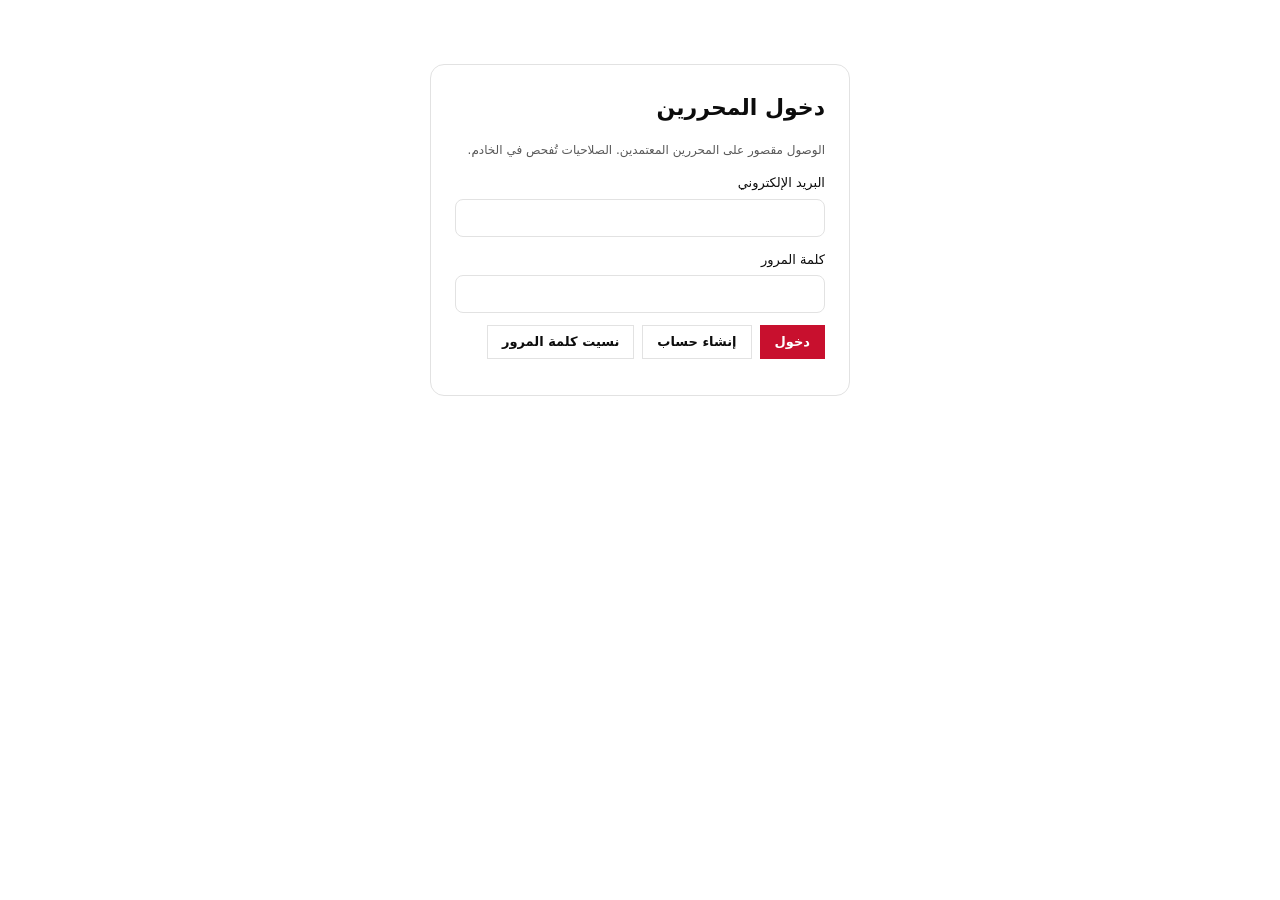
==== commit 4b48a719: "Newsroom theme: black chrome, red Lahza logo block, red breaking bar, ruled sections Co-Authored-By:" ====
--- a/admin.html
+++ b/admin.html
@@ -6,7 +6,7 @@
 <title>لوحة التحرير — لحظة</title>
 <meta name="description" content="لوحة تحكم المحررين.">
 <meta name="color-scheme" content="light dark">
-<meta name="theme-color" content="#f6f3ec" media="(prefers-color-scheme: light)">
+<meta name="theme-color" content="#0c0c0c" media="(prefers-color-scheme: light)">
 <meta name="theme-color" content="#0e0f12" media="(prefers-color-scheme: dark)">
 <meta name="referrer" content="strict-origin-when-cross-origin">
 <meta http-equiv="Content-Security-Policy" content="default-src 'self'; script-src 'self'; style-src 'self' https://fonts.googleapis.com; font-src https://fonts.gstatic.com; img-src 'self' https: data:; connect-src 'self' https://*.supabase.co wss://*.supabase.co; base-uri 'self'; form-action 'self'; object-src 'none'; frame-src https://www.youtube.com https://www.youtube-nocookie.com">
@@ -14,6 +14,7 @@
 <link rel="preconnect" href="https://fonts.gstatic.com" crossorigin>
 <link rel="stylesheet" href="https://fonts.googleapis.com/css2?family=IBM+Plex+Sans+Arabic:wght@400;500;600;700&family=Noto+Kufi+Arabic:wght@600;700;800&display=swap">
 <link rel="stylesheet" href="assets/app.css">
+<link rel="stylesheet" href="assets/newsroom.css">
 <link rel="icon" href="assets/icon.svg" type="image/svg+xml">
 <script src="assets/js/theme-boot.js"></script>
 <meta name="robots" content="noindex">
--- a/assets/app.css
+++ b/assets/app.css
@@ -308,16 +308,16 @@
    ===================================================================== */
 :root {
   --c-jordan: #b7791f; --c-palestine: #2f7d4f; --c-arab: #9c4221; --c-world: #2b6cb0; --c-politics: #6b46c1;
-  --c-economy: #0f766e; --c-tech: #3b5bdb; --c-health: #c2410c; --c-sports: #15803d;
+  --c-economy: #0f766e; --c-tech: #3b5bdb; --c-health: #c2410c; --c-sports: #15803d; --c-weather: #0284c7;
   --radius-lg: 14px;
   --ring: color-mix(in srgb, var(--accent) 45%, transparent);
 }
 @media (prefers-color-scheme: dark) { :root:not([data-theme="light"]) {
   --c-jordan: #f2a93b; --c-palestine: #5cc98a; --c-arab: #f08a5d; --c-world: #6aa8ff; --c-politics: #b794f4;
-  --c-economy: #4fd1c5; --c-tech: #8ea2ff; --c-health: #fb923c; --c-sports: #4ade80; } }
+  --c-economy: #4fd1c5; --c-tech: #8ea2ff; --c-health: #fb923c; --c-sports: #4ade80; --c-weather: #38bdf8; } }
 :root[data-theme="dark"] {
   --c-jordan: #f2a93b; --c-palestine: #5cc98a; --c-arab: #f08a5d; --c-world: #6aa8ff; --c-politics: #b794f4;
-  --c-economy: #4fd1c5; --c-tech: #8ea2ff; --c-health: #fb923c; --c-sports: #4ade80; }
+  --c-economy: #4fd1c5; --c-tech: #8ea2ff; --c-health: #fb923c; --c-sports: #4ade80; --c-weather: #38bdf8; }
 
 ::selection { background: var(--accent-soft); color: var(--ink); }
 body { background:
@@ -351,7 +351,7 @@
 [data-cat="jordan"] { --cat: var(--c-jordan); } [data-cat="palestine"] { --cat: var(--c-palestine); }
 [data-cat="arab"] { --cat: var(--c-arab); } [data-cat="world"] { --cat: var(--c-world); }
 [data-cat="politics"] { --cat: var(--c-politics); } [data-cat="economy"] { --cat: var(--c-economy); }
-[data-cat="tech"] { --cat: var(--c-tech); } [data-cat="health"] { --cat: var(--c-health); } [data-cat="sports"] { --cat: var(--c-sports); }
+[data-cat="tech"] { --cat: var(--c-tech); } [data-cat="health"] { --cat: var(--c-health); } [data-cat="sports"] { --cat: var(--c-sports); } [data-cat="weather"] { --cat: var(--c-weather); }
 .chip.cat { color: var(--cat, var(--accent-ink)); }
 .chip.cat::before { content: ""; width: 6px; height: 6px; border-radius: 50%; background: currentColor; }
 
@@ -498,3 +498,617 @@
   .topstrip .push a { display: none; }
 }
 .card h3, .lead-main h3, .lead-side h3, .sec h3, .article h1 { overflow-wrap: anywhere; }
+
+/* Jordan weather panel */
+
+/* ---------- Global breaking news (2026-11-06) ---------- */
+.gev-list { list-style: none; margin: 0 0 28px; padding: 0; }
+.gev { display: grid; grid-template-columns: auto 1fr auto; gap: 12px; align-items: start; padding: 14px 0; border-top: 1px solid var(--rule); }
+.gev:first-child { border-top: 0; }
+.gev.is-breaking { border-inline-start: 4px solid var(--breaking); padding-inline-start: 10px; }
+.gev-rank { font: 800 1.25rem/1 var(--f-head); color: var(--ink-3); min-width: 1.6em; text-align: center; padding-top: 4px; }
+.gev-body { min-width: 0; }
+.gev h3 { font: 700 1.125rem/1.5 var(--f-head); margin: 6px 0; overflow-wrap: anywhere; }
+.gev h3 a { color: inherit; text-decoration: none; }
+.gev h3 a:hover { text-decoration: underline; }
+.gev-meta { display: flex; flex-wrap: wrap; gap: 4px 14px; font-size: 0.8125rem; color: var(--ink-2); margin-top: 4px; }
+.gev-meta a { color: inherit; }
+.place a { text-decoration: none; }
+.place a:hover { text-decoration: underline; }
+.place .region { color: var(--ink-3); }
+.score { display: inline-flex; flex-direction: column; align-items: center; justify-content: center; min-width: 52px; padding: 6px 4px; border-radius: 10px;
+  background: var(--chip); color: var(--ink-2); cursor: help; line-height: 1.1; }
+.score b { font: 800 1.25rem/1 var(--f-head); }
+.score small { font-size: 0.6875rem; color: var(--ink-3); }
+.score[data-band="high"] { background: var(--breaking-soft); color: var(--breaking); }
+.score[data-band="mid"] { background: color-mix(in srgb, var(--accent) 16%, transparent); color: var(--accent-ink); }
+.chip.st-developing { background: var(--breaking-soft); color: var(--breaking); }
+.chip.st-confirmed { background: color-mix(in srgb, var(--ok) 16%, transparent); color: var(--ok); }
+.chip.st-updated { background: color-mix(in srgb, var(--accent) 18%, transparent); color: var(--accent-ink); }
+.filters { display: flex; flex-wrap: wrap; gap: 8px; align-items: center; margin: 0 0 16px; }
+.filters .pill { border: 1px solid var(--rule); background: var(--bg-2); color: var(--ink-2); border-radius: 999px; padding: 4px 12px; font: inherit; font-size: 0.8125rem; cursor: pointer; text-decoration: none; }
+.filters .pill[aria-pressed="true"], .filters .pill[aria-current="page"] { background: var(--ink); color: var(--bg); border-color: var(--ink); }
+.filters select { font: inherit; font-size: 0.875rem; padding: 5px 10px; border-radius: 999px; border: 1px solid var(--rule); background: var(--bg-2); color: var(--ink); max-width: 100%; }
+.method { font-size: 0.8125rem; color: var(--ink-2); background: var(--bg-2); border: 1px solid var(--rule); border-radius: var(--radius); padding: 12px 16px; margin: 0 0 24px; }
+.method summary { cursor: pointer; font-weight: 700; color: var(--ink); }
+.method ul { margin: 8px 0 0; padding-inline-start: 18px; }
+.lang-btn { font: 800 0.8125rem/1 var(--f-head); }
+.chip.place-chip { background: transparent; border: 1px solid var(--rule); font-weight: 600; }
+@media (max-width: 560px) {
+  .gev { grid-template-columns: 1fr auto; }
+  .gev-rank { display: none; }
+}
+
+/* ---------- full reports («تقارير كاملة») ---------- */
+.chip.story-chip { background: var(--ink); color: var(--bg); }
+.story .dek { font-size: 1.188rem; line-height: 1.85; color: var(--ink-2); margin: -4px 0 16px; }
+.story .byline .updated { color: var(--accent-ink); font-weight: 600; }
+.story-tools { display: flex; flex-wrap: wrap; gap: 8px; margin: 0 0 24px; }
+.story-tools .btn { height: 38px; }
+.story-body { font-size: 1.0625rem; line-height: 2; }
+.story[lang="en"] .story-body { line-height: 1.75; }
+.story-section { margin: 0 0 26px; }
+.story-section h2, .story-timeline h2, .story-sources h2, .story-corrections h2, .story-legend h2 {
+  font-family: var(--f-head); font-size: 1.125rem; font-weight: 800; margin: 0 0 10px; padding-top: 10px; border-top: 2px solid var(--rule-strong); }
+.story-section .para { margin: 0 0 14px; overflow-wrap: anywhere; }
+.story-section.is-analysis { background: var(--bg-2); border: 1px solid var(--rule); border-inline-start: 3px solid var(--accent); border-radius: var(--radius); padding: 4px 16px 6px; }
+.story-section.is-analysis h2 { border-top: 0; }
+.story-section.is-disagreement { border-inline-start: 3px solid var(--warn); padding-inline-start: 14px; }
+.kind-badge { display: inline-block; font-size: 0.6875rem; font-weight: 700; line-height: 1.6; padding: 0 8px; border-radius: 999px; margin-inline-end: 8px; vertical-align: 2px;
+  background: var(--chip); color: var(--ink-2); white-space: nowrap; font-family: var(--f-body); }
+.kind-badge.k-statement { background: color-mix(in srgb, var(--accent) 18%, transparent); color: var(--accent-ink); }
+.kind-badge.k-allegation { background: color-mix(in srgb, var(--bad) 14%, transparent); color: var(--bad); }
+.kind-badge.k-developing { background: var(--breaking-soft); color: var(--breaking); }
+.kind-badge.k-analysis { background: var(--accent-soft); color: var(--accent-ink); }
+.kind-badge.k-fact { background: color-mix(in srgb, var(--ok) 14%, transparent); color: var(--ok); }
+.para.k-allegation { border-inline-start: 2px dashed var(--bad); padding-inline-start: 10px; }
+sup.cite { font-size: 0.7rem; line-height: 0; margin-inline-start: 2px; white-space: nowrap; }
+sup.cite a { color: var(--accent-ink); text-decoration: none; font-weight: 700; padding: 0 1px; }
+sup.cite a:hover { text-decoration: underline; }
+.story-timeline, .story-corrections, .story-legend, .story-sources { margin: 0 0 26px; }
+.story-timeline ol.tl { list-style: none; margin: 0; padding: 0; border-inline-start: 2px solid var(--rule); }
+.story-timeline ol.tl li { position: relative; padding: 4px 18px 12px; display: grid; gap: 2px; }
+.story-timeline ol.tl li::before { content: ""; position: absolute; inset-inline-start: -7px; top: 10px; width: 12px; height: 12px; border-radius: 50%; background: var(--accent); box-shadow: 0 0 0 3px var(--bg); }
+.story-timeline ol.tl time { font-size: 0.8125rem; color: var(--ink-3); font-weight: 600; }
+.story-corrections ul { list-style: none; margin: 0; padding: 0; }
+.story-corrections li { background: var(--bg-2); border: 1px solid var(--rule); border-inline-start: 3px solid var(--warn); border-radius: 6px; padding: 10px 14px; margin-bottom: 8px; font-size: 0.875rem; }
+.story-corrections li p { margin: 4px 0 0; }
+.story-legend dl { display: grid; grid-template-columns: max-content minmax(0, 1fr); gap: 6px 10px; margin: 0 0 10px; font-size: 0.8125rem; align-items: baseline; }
+.story-legend dd { margin: 0; color: var(--ink-2); }
+.story-sources ol { margin: 0; padding-inline-start: 22px; font-size: 0.875rem; line-height: 1.8; }
+.story-sources li { margin-bottom: 6px; overflow-wrap: anywhere; }
+.story-sources li:target { background: var(--accent-soft); border-radius: 4px; }
+.story-sources .t { color: var(--ink-3); }
+.story-sources .print-url { display: none; }
+.full-story-link { display: flex; gap: 10px; align-items: center; padding: 12px 14px; margin: -4px 0 18px; border: 1px solid var(--rule); border-inline-start: 3px solid var(--ink);
+  border-radius: var(--radius); background: var(--bg-2); font-family: var(--f-head); font-weight: 700; line-height: 1.6; }
+.full-story-link:hover { border-color: var(--accent); }
+.stories-panel .mini-list li a { font-weight: 600; }
+.preview-banner { margin-bottom: 16px; }
+
+/* admin: story editor */
+.story-editor textarea.body-src { min-height: 340px; font-size: 0.875rem; line-height: 1.8; }
+.story-editor .warnings { background: color-mix(in srgb, var(--warn) 10%, transparent); border: 1px solid var(--warn); border-radius: 8px; padding: 10px 14px; margin-bottom: 12px; font-size: 0.8125rem; }
+.story-editor .warnings li { margin-bottom: 4px; }
+.story-editor .refs { font-size: 0.8125rem; max-height: 220px; overflow: auto; border: 1px solid var(--rule); border-radius: 8px; padding: 8px 12px; margin-bottom: 12px; }
+dialog.wide { width: min(980px, calc(100vw - 24px)); max-height: calc(100vh - 32px); }
+.budget-line { font-size: 0.8125rem; color: var(--ink-2); margin: 0 0 12px; }
+
+@media print {
+  .masthead, .ticker, .catnav, footer.site, .bottombar, .no-print, .sticky-cta, .to-top, .topstrip, .toast, aside { display: none !important; }
+  body { background: #fff; color: #000; font-size: 11pt; }
+  .wrap { max-width: none; padding: 0; }
+  .article-wrap { display: block; }
+  .article { max-width: none; }
+  .story-section.is-analysis { background: none; }
+  a { color: #000; text-decoration: none; }
+  sup.cite a { color: #000; }
+  .story-sources .print-url { display: block; font-size: 8.5pt; color: #444; }
+  .story-sources .src-link { display: none; }
+  .story-section, .story-timeline li, .story-sources li { break-inside: avoid; }
+}
+
+/* ---------- Sports centre (sports.html) ---------- */
+.sp-head .section-head h1 { margin: 0; font-family: var(--f-head); font-size: 1.375rem; font-weight: 800; }
+.sp-head .section-head h1 a { color: inherit; text-decoration: none; }
+.sp-tabs { display: flex; gap: 6px; overflow-x: auto; padding: 2px 0 10px; scrollbar-width: none; }
+.sp-tabs::-webkit-scrollbar, .sp-chips::-webkit-scrollbar { display: none; }
+.sp-tabs a, .sp-tabs button { flex: none; display: inline-flex; align-items: center; gap: 4px; min-height: 40px; padding: 0 16px; border-radius: 999px; border: 1px solid var(--rule); background: var(--bg-2); color: var(--ink); font: inherit; font-weight: 700; font-size: .875rem; text-decoration: none; cursor: pointer; }
+.sp-tabs a[aria-current="page"], .sp-tabs button[aria-pressed="true"] { background: var(--ink); color: var(--bg); border-color: var(--ink); }
+.sp-tabs.sub { padding-top: 0; }
+.sp-chips { display: flex; gap: 6px; overflow-x: auto; padding-bottom: 10px; scrollbar-width: none; }
+.sp-chips a { flex: none; padding: 6px 12px; border-radius: 8px; background: var(--chip); color: var(--ink-2); font-size: .8125rem; font-weight: 700; text-decoration: none; white-space: nowrap; }
+.sp-chips a[aria-current="page"] { background: var(--accent-soft); color: var(--accent-ink); }
+.sp-search input { width: 100%; height: 44px; padding: 0 14px; border-radius: 10px; border: 1px solid var(--rule); background: var(--bg-2); margin-bottom: 12px; font: inherit; color: var(--ink); }
+.sp-controls { display: grid; gap: 8px; margin-bottom: 8px; }
+.sp-days { display: flex; gap: 6px; flex-wrap: wrap; align-items: center; }
+.sp-days .btn { height: 40px; }
+.sp-days input[type="date"] { height: 40px; padding: 0 10px; border: 1px solid var(--rule); border-radius: 999px; background: var(--bg-2); color: var(--ink); font: inherit; }
+.sp-filters { display: flex; gap: 8px; flex-wrap: wrap; align-items: center; }
+.sp-filters .seg button { min-height: 34px; }
+.sp-fresh { font-size: .8125rem; color: var(--ink-3); margin: 6px 0 12px; display: flex; gap: 8px; flex-wrap: wrap; align-items: center; }
+.sp-fresh.bad { color: var(--bad); }
+.sp-attrib { font-size: .75rem; color: var(--ink-3); margin: 18px 0 8px; }
+.sp-attrib a { font-weight: 700; }
+.mlist { display: grid; gap: 14px; }
+.mgroup { background: var(--bg-2); border: 1px solid var(--rule); border-radius: var(--radius); overflow: hidden; margin-bottom: 14px; }
+.mgroup h3 { display: flex; align-items: center; gap: 8px; margin: 0; padding: 10px 12px; font-size: .875rem; background: var(--bg); border-bottom: 1px solid var(--rule); }
+.mgroup h3 a { color: inherit; }
+.mgroup h3 .count { margin-inline-start: auto; color: var(--ink-3); font-weight: 600; font-size: .75rem; }
+.mgroup > .note { padding: 10px 12px; margin: 0; }
+.mrow { display: grid; grid-template-columns: 52px 1fr auto 1fr; align-items: center; gap: 8px; min-height: 52px; padding: 6px 12px; border-bottom: 1px solid var(--rule); color: var(--ink); text-decoration: none; }
+.mrow:last-child { border-bottom: 0; }
+a.mrow:hover { background: var(--chip); color: var(--ink); }
+.mrow.simple { grid-template-columns: 28px 1fr; }
+.mrow .tm { display: flex; align-items: center; gap: 8px; min-width: 0; }
+.mrow .tm.home { justify-content: flex-end; text-align: end; }
+.mrow .tm .nm { overflow: hidden; text-overflow: ellipsis; white-space: nowrap; }
+.mrow .tm.win .nm { font-weight: 800; }
+.mrow .sc { font-weight: 800; font-size: 1rem; min-width: 56px; text-align: center; direction: ltr; unicode-bidi: isolate; }
+.mrow .sc.live { color: var(--breaking); }
+.st { font-size: .75rem; color: var(--ink-3); display: inline-flex; align-items: center; gap: 4px; font-weight: 700; }
+.st.live { color: var(--breaking); }
+.st.live .live-dot { background: var(--breaking); animation: sp-blink 1.2s infinite; }
+.st.up { color: var(--ink-2); }
+@keyframes sp-blink { 50% { opacity: .25; } }
+@media (prefers-reduced-motion: reduce) { .st.live .live-dot { animation: none; } }
+.lg { width: 24px; height: 24px; object-fit: contain; flex: none; }
+.lg.sm { width: 18px; height: 18px; }
+.lg.xl { width: 56px; height: 56px; }
+.lg-empty { display: inline-block; border-radius: 50%; background: var(--chip); }
+.dated { display: grid; grid-template-columns: 64px 1fr; align-items: center; border-bottom: 1px solid var(--rule); }
+.dated:last-child { border-bottom: 0; }
+.dated .d { font-size: .75rem; color: var(--ink-3); padding-inline-start: 12px; }
+.dated .mrow { border-bottom: 0; padding-inline-start: 0; }
+.sp-table { margin-bottom: 16px; }
+.sp-table h3 { font-size: .9375rem; margin: 0 0 8px; }
+table.standings td, table.standings th { padding: 9px 8px; vertical-align: middle; }
+.tcell { display: inline-flex; align-items: center; gap: 8px; color: var(--ink); font-weight: 600; }
+td.pts { font-weight: 800; }
+.sp-legend { list-style: none; padding: 0; margin: 8px 0 0; display: flex; flex-wrap: wrap; gap: 6px 14px; font-size: .75rem; color: var(--ink-3); }
+.sp-legend span { display: inline-block; width: 10px; height: 10px; border-radius: 2px; margin-inline-end: 4px; vertical-align: middle; }
+@media (max-width: 520px) {
+  .sp-opt { display: none; }
+  .mrow { grid-template-columns: 44px 1fr auto 1fr; gap: 6px; padding: 6px 8px; }
+  .mrow .lg { width: 20px; height: 20px; }
+  .mrow .tm { font-size: .875rem; }
+}
+.scoreboard { background: var(--bg-2); border: 1px solid var(--rule); border-radius: var(--radius); padding: 14px; margin-bottom: 16px; }
+.scoreboard.is-live { border-color: var(--breaking); }
+.sb-comp { display: flex; align-items: center; gap: 6px; flex-wrap: wrap; font-size: .8125rem; color: var(--ink-3); margin-bottom: 10px; }
+.sb-main { display: grid; grid-template-columns: 1fr auto 1fr; align-items: center; gap: 10px; text-align: center; }
+.sb-team { display: grid; justify-items: center; gap: 6px; }
+.sb-team b { font-size: 1rem; }
+.sb-score { display: grid; justify-items: center; gap: 4px; }
+.sb-score .big { font-size: 2.25rem; font-weight: 800; direction: ltr; unicode-bidi: isolate; line-height: 1.1; }
+.sb-ht { font-size: .75rem; color: var(--ink-3); }
+.incidents ol { list-style: none; margin: 0 0 16px; padding: 0; border: 1px solid var(--rule); border-radius: var(--radius); background: var(--bg-2); }
+.incidents li { display: grid; grid-template-columns: 44px 30px 1fr; align-items: center; gap: 6px; padding: 8px 12px; border-bottom: 1px solid var(--rule); font-size: .875rem; }
+.incidents li:last-child { border-bottom: 0; }
+.incidents li.side-away { background: color-mix(in srgb, var(--chip) 45%, transparent); }
+.incidents .min { font-weight: 800; color: var(--ink-2); }
+.incidents .sub { color: var(--ink-3); font-size: .75rem; }
+.incidents .gscore { font-weight: 800; direction: ltr; unicode-bidi: isolate; }
+.sp-profile { display: flex; align-items: center; gap: 14px; margin: 6px 0 16px; }
+.sp-profile h2 { margin: 0; font-family: var(--f-head); font-size: 1.375rem; }
+.sp-profile .sub { color: var(--ink-3); font-size: .8125rem; display: flex; align-items: center; gap: 6px; }
+.forms { display: flex; align-items: center; gap: 4px; margin-top: 6px; font-size: .8125rem; color: var(--ink-3); }
+.form { display: inline-grid; place-items: center; width: 24px; height: 24px; border-radius: 6px; color: #fff; font-weight: 800; font-size: .75rem; }
+.form.w { background: var(--ok); } .form.d { background: var(--ink-3); } .form.l { background: var(--bad); }
+.sp-news { margin-top: 24px; }
+.sp-cta { display: block; margin: 0 0 14px; padding: 12px 14px; border-radius: var(--radius); background: var(--accent-soft); color: var(--accent-ink); font-weight: 700; text-decoration: none; }
+
+/* ---------- World news map (map.html) ---------- */
+.map-h1 { margin: 0; font-family: var(--f-head); font-size: 1.375rem; font-weight: 800; }
+.map-controls { display: grid; gap: 8px; margin-bottom: 12px; }
+.map-themes { overflow-x: auto; scrollbar-width: none; }
+.map-themes::-webkit-scrollbar { display: none; }
+.map-themes .seg { flex-wrap: nowrap; white-space: nowrap; }
+.map-controls .seg button { min-height: 34px; }
+.map-grid { display: grid; gap: 16px; margin-bottom: 20px; }
+@media (min-width: 980px) { .map-grid { grid-template-columns: minmax(0, 1fr) 360px; align-items: start; } }
+.map-box { position: relative; background: var(--bg-2); border: 1px solid var(--rule); border-radius: var(--radius); overflow: hidden; }
+.map-loading { aspect-ratio: 960 / 500; display: grid; place-items: center; color: var(--ink-3); }
+svg.world { display: block; width: 100%; height: auto; aspect-ratio: 960 / 500; touch-action: manipulation; }
+svg.world path { fill: var(--chip); stroke: var(--bg-2); stroke-width: .5; cursor: pointer; transition: fill .2s; vector-effect: non-scaling-stroke; }
+svg.world path[data-s="1"] { fill: color-mix(in srgb, var(--accent) 22%, var(--chip)); }
+svg.world path[data-s="2"] { fill: color-mix(in srgb, var(--accent) 42%, var(--chip)); }
+svg.world path[data-s="3"] { fill: color-mix(in srgb, var(--accent) 62%, var(--chip)); }
+svg.world path[data-s="4"] { fill: color-mix(in srgb, var(--accent) 82%, var(--chip)); }
+svg.world path[data-s="5"] { fill: var(--accent-ink); }
+svg.world path.brk { stroke: var(--breaking); stroke-width: 1.6; }
+svg.world path:hover { filter: brightness(1.08); }
+svg.world path.sel { stroke: var(--ink); stroke-width: 2; }
+.map-reset { position: absolute; inset-inline-end: 10px; top: 10px; }
+.map-legend { display: flex; flex-wrap: wrap; align-items: center; gap: 4px 6px; font-size: .75rem; color: var(--ink-3); margin-top: 8px; }
+.map-legend .sw { width: 18px; height: 10px; border-radius: 2px; display: inline-block; background: var(--chip); }
+.map-legend .sw[data-s="1"] { background: color-mix(in srgb, var(--accent) 22%, var(--chip)); }
+.map-legend .sw[data-s="2"] { background: color-mix(in srgb, var(--accent) 42%, var(--chip)); }
+.map-legend .sw[data-s="3"] { background: color-mix(in srgb, var(--accent) 62%, var(--chip)); }
+.map-legend .sw[data-s="4"] { background: color-mix(in srgb, var(--accent) 82%, var(--chip)); }
+.map-legend .sw[data-s="5"] { background: var(--accent-ink); }
+.map-legend .brk-sw { background: transparent; border: 2px solid var(--breaking); margin-inline-start: 10px; }
+.map-panel { background: var(--bg-2); border: 1px solid var(--rule); border-radius: var(--radius); padding: 14px; }
+.map-panel h2 { margin: 0 0 4px; font-family: var(--f-head); font-size: 1.125rem; }
+.map-panel .toolbar { margin: 12px 0 0; }
+.map-rank { list-style: none; margin: 0; padding: 0; display: grid; gap: 4px; }
+@media (min-width: 720px) { .map-rank { grid-template-columns: 1fr 1fr; column-gap: 16px; } }
+.map-row { width: 100%; display: grid; grid-template-columns: 26px auto auto 1fr auto; align-items: center; gap: 8px; min-height: 44px; padding: 0 10px; border: 1px solid var(--rule); border-radius: 8px; background: var(--bg-2); color: var(--ink); font: inherit; cursor: pointer; text-align: start; }
+.map-row.on { border-color: var(--accent); background: var(--accent-soft); }
+.map-row .nm { font-weight: 700; white-space: nowrap; }
+.map-row .bar { height: 6px; border-radius: 3px; background: linear-gradient(to var(--bar-dir, left), var(--accent) var(--w), transparent var(--w)); }
+html[dir="ltr"] .map-row .bar { --bar-dir: right; }
+
+/* ---------- Saved / follow (mine.html and buttons) ---------- */
+.save-btn svg { width: 16px; height: 16px; }
+.save-btn[aria-pressed="true"] svg { fill: currentColor; }
+.follow-btn[aria-pressed="true"], .follow-chip[aria-pressed="true"] { background: var(--accent-soft); border-color: var(--accent); color: var(--accent-ink); }
+.follow-chips { display: flex; flex-wrap: wrap; gap: 6px; }
+.follow-chip { border: 1px solid var(--rule); cursor: pointer; min-height: 34px; padding: 0 12px; font-size: .8125rem; }
+.saved-tools { margin-top: 6px; }
+.saved-plain { grid-template-columns: 0 1fr; }
+.sp-tabs .count { font-weight: 600; opacity: .7; }
+
+/* ---------- Monetization slots (off unless enabled in admin settings) ---------- */
+.ad-slot { margin: 16px 0; padding: 12px; border: 1px dashed var(--rule); border-radius: var(--radius); background: var(--bg-2); }
+.ad-slot .ad-label { display: block; font-size: .6875rem; color: var(--ink-3); margin-bottom: 6px; letter-spacing: .02em; }
+.ad-slot a { display: grid; gap: 4px; color: var(--ink); text-decoration: none; }
+.ad-slot img { width: 100%; height: auto; max-height: 220px; object-fit: cover; border-radius: 8px; }
+.ad-slot b { font-family: var(--f-head); }
+.ad-slot a > span { color: var(--ink-2); font-size: .875rem; }
+.newsletter { margin: 16px 0; padding: 14px; border: 1px solid var(--rule); border-radius: var(--radius); background: var(--bg-2); }
+.newsletter h2 { margin: 0 0 4px; font-family: var(--f-head); font-size: 1.05rem; }
+.nl-row { display: flex; gap: 8px; margin: 8px 0; }
+.nl-row input { flex: 1; min-width: 0; height: 40px; padding: 0 12px; border: 1px solid var(--rule); border-radius: 999px; background: var(--bg); color: var(--ink); font: inherit; }
+.nl-row .btn { height: 40px; }
+.nl-consent { display: flex; gap: 8px; align-items: flex-start; font-size: .75rem; color: var(--ink-2); }
+
+/* =====================================================================
+   v3 (2026-11-13) — global platform identity: one dark "chrome" (date strip,
+   masthead, ticker, page navigation, footer) with gold accents in both
+   themes; cleaner surfaces; new pages (trends, weather) and sections.
+   ===================================================================== */
+:root {
+  --bg: #f4f3ef; --bg-2: #ffffff; --ink: #12141a; --ink-2: #414653; --ink-3: #747a89; --rule: #e3e0d7; --rule-strong: #12141a;
+  --accent: #b47d10; --accent-ink: #8c5d06; --accent-soft: #f6e9c8; --chip: #ebe8df; --breaking: #d0122f;
+  --chrome: #0a0c11; --chrome-2: #11141b; --chrome-3: #1a1e28; --chrome-ink: #f3f0e9; --chrome-ink-2: #b9b6ad; --chrome-rule: #262b38; --gold: #f2b441;
+  --c-science: #7c3aed; --c-nature: #15803d; --c-opinion: #be123c; --c-environment: #0d9488; --c-education: #b45309; --c-security: #475569; --c-entertainment: #c026d3;
+  --radius: 12px; --radius-lg: 18px;
+  --shadow: 0 1px 2px rgba(18, 20, 26, .05), 0 10px 30px -18px rgba(18, 20, 26, .25);
+}
+@media (prefers-color-scheme: dark) { :root:not([data-theme="light"]) {
+  --bg: #0a0c11; --bg-2: #12151c; --ink: #f3f0e9; --ink-2: #c5c2b8; --ink-3: #8b8f9b; --rule: #232733; --rule-strong: #f3f0e9;
+  --accent: #f2b441; --accent-ink: #f7c868; --accent-soft: #33280f; --chip: #1b1f29; --breaking: #ff4d5e;
+  --c-science: #a78bfa; --c-nature: #4ade80; --c-opinion: #fb7185; --c-environment: #2dd4bf; --c-education: #fbbf24; --c-security: #94a3b8; --c-entertainment: #e879f9;
+  --shadow: 0 1px 0 rgba(0,0,0,.4), 0 14px 34px -18px rgba(0,0,0,.8); } }
+:root[data-theme="dark"] {
+  --bg: #0a0c11; --bg-2: #12151c; --ink: #f3f0e9; --ink-2: #c5c2b8; --ink-3: #8b8f9b; --rule: #232733; --rule-strong: #f3f0e9;
+  --accent: #f2b441; --accent-ink: #f7c868; --accent-soft: #33280f; --chip: #1b1f29; --breaking: #ff4d5e;
+  --c-science: #a78bfa; --c-nature: #4ade80; --c-opinion: #fb7185; --c-environment: #2dd4bf; --c-education: #fbbf24; --c-security: #94a3b8; --c-entertainment: #e879f9;
+  --shadow: 0 1px 0 rgba(0,0,0,.4), 0 14px 34px -18px rgba(0,0,0,.8); }
+
+body { background: var(--bg); }
+.linklike { border: 0; background: none; padding: 0; cursor: pointer; color: inherit; font: inherit; }
+.linklike:hover { color: var(--gold); }
+
+/* ---- chrome: date strip + world clocks ---- */
+.topstrip { background: var(--chrome); color: var(--chrome-ink-2); border-bottom: 1px solid var(--chrome-rule); }
+.topstrip a, .topstrip .linklike { color: var(--chrome-ink-2); }
+.topstrip a:hover { color: var(--gold); }
+.topstrip .today { color: var(--chrome-ink); font-weight: 600; }
+.wclocks { display: none; gap: 16px; margin-inline-start: 6px; }
+.wclock b { color: var(--gold); font-weight: 700; margin-inline-start: 2px; direction: ltr; unicode-bidi: isolate; }
+@media (min-width: 980px) { .wclocks { display: inline-flex; } }
+@media (max-width: 700px) { .topstrip { display: none; } }
+
+/* ---- chrome: masthead ---- */
+.masthead { background: linear-gradient(180deg, var(--chrome) 0%, var(--chrome-2) 100%); color: var(--chrome-ink); border-bottom: 1px solid var(--chrome-rule); }
+.masthead::after { content: ""; position: absolute; inset-inline: 0; bottom: -1px; height: 1px; background: linear-gradient(90deg, transparent, var(--gold) 20%, var(--gold) 80%, transparent); opacity: .55; }
+.masthead .wrap.bar { min-height: 62px; }
+.brand { color: var(--chrome-ink); font-size: 1.55rem; letter-spacing: 0; }
+.brand:hover { color: var(--chrome-ink); }
+.brand small { color: var(--chrome-ink-2); border-inline-start: 1px solid var(--chrome-rule); padding-inline-start: 10px; margin-inline-start: 2px; }
+.brand .mark, :root[data-theme="dark"] .brand .mark { background: linear-gradient(145deg, #f7c868, #d9941a); color: #14100a; box-shadow: 0 0 0 1px rgba(255,255,255,.08) inset, 0 6px 18px -8px rgba(242,180,65,.7); }
+.brand .mark svg { color: #14100a; }
+.masthead .icon-btn { color: var(--chrome-ink-2); }
+.masthead .icon-btn:hover { background: var(--chrome-3); color: var(--chrome-ink); }
+.masthead .live-pill { background: var(--chrome-3); border-color: var(--chrome-rule); color: var(--chrome-ink-2); }
+.masthead .search input { background: var(--chrome-3); border-color: var(--chrome-rule); color: var(--chrome-ink); }
+.masthead .search input::placeholder, .search-mobile input::placeholder { color: var(--chrome-ink-2); }
+.masthead .search svg { color: var(--chrome-ink-2); }
+.search-mobile input { background: var(--chrome-3); border-color: var(--chrome-rule); color: var(--chrome-ink); }
+
+/* ---- chrome: ticker ---- */
+.ticker, :root[data-theme="dark"] .ticker { background: #05060a; color: var(--chrome-ink); border-bottom: 2px solid var(--breaking); }
+@media (prefers-color-scheme: dark) { :root:not([data-theme="light"]) .ticker { background: #05060a; } }
+.ticker .wrap { min-height: 42px; }
+.ticker-move a:hover { color: var(--gold); }
+
+/* ---- navigation: pages (dark row, icons) + sections (light row) ---- */
+.catnav { background: transparent; border-bottom: 0; }
+.catnav .wrap { padding-block: 0; gap: 2px; }
+.catnav .nav-pages { background: var(--chrome-2); max-width: none; padding-inline: max(16px, calc((100% - 1240px) / 2 + 16px)); border-bottom: 1px solid var(--chrome-rule); }
+.catnav .nav-pages a { display: inline-flex; align-items: center; gap: 7px; color: var(--chrome-ink-2); border-radius: 0; padding: 11px 13px; font-weight: 700; position: relative; }
+.catnav .nav-pages a svg { width: 17px; height: 17px; flex: none; opacity: .9; }
+.catnav .nav-pages a:hover { background: var(--chrome-3); color: var(--chrome-ink); }
+.catnav .nav-pages a[aria-current="page"] { background: transparent; color: var(--gold); }
+.catnav .nav-pages a[aria-current="page"]::after { content: ""; position: absolute; inset-inline: 10px; bottom: 0; height: 3px; border-radius: 3px 3px 0 0; background: var(--gold); }
+.catnav .nav-pages a.breaking-link, .catnav .nav-pages a.live-link { color: #ff7482; }
+.catnav .nav-pages a.breaking-link[aria-current="page"], .catnav .nav-pages a.live-link[aria-current="page"] { background: transparent; color: #ff7482; }
+.catnav .nav-pages a.breaking-link[aria-current="page"]::after, .catnav .nav-pages a.live-link[aria-current="page"]::after { background: var(--breaking); }
+.catnav .nav-pages a.trend-link { color: var(--gold); }
+.catnav .nav-cats { border-bottom: 1px solid var(--rule); background: var(--bg-2); max-width: none; padding-inline: max(16px, calc((100% - 1240px) / 2 + 16px)); padding-block: 6px; }
+.catnav .nav-cats a { border-radius: 999px; padding: 5px 12px; font-size: .8125rem; position: static; }
+.catnav .nav-cats a[aria-current="page"] { background: var(--ink); color: var(--bg); }
+.catnav .nav-cats a[aria-current="page"]::after { content: none; }
+@media (max-width: 700px) { .catnav .nav-pages a { padding: 10px 11px; font-size: .8125rem; } }
+
+/* ---- surfaces ---- */
+.panel { background: var(--bg-2); border: 1px solid var(--rule); border-radius: var(--radius); box-shadow: var(--shadow); }
+.section-head { border-top: 0; padding-top: 0; align-items: center; margin-top: 6px; }
+.section-head h1, .section-head h2 { position: relative; padding-inline-start: 14px; }
+.section-head h1::before, .section-head h2::before { content: ""; position: absolute; inset-inline-start: 0; top: .2em; bottom: .2em; width: 4px; border-radius: 4px; background: linear-gradient(180deg, var(--gold), var(--accent)); }
+.section-head h1 { margin: 0; font-family: var(--f-head); font-size: 1.5rem; font-weight: 800; }
+.sec { border-top: 0; background: var(--bg-2); border: 1px solid var(--rule); border-radius: var(--radius); padding: 14px 16px; position: relative; overflow: hidden; }
+.sec::before { content: ""; position: absolute; inset-inline: 0; top: 0; height: 3px; background: var(--cat, var(--accent)); }
+.sec[data-cat="science"], .feat[data-cat="science"], .chip.cat[data-cat="science"] { --cat: var(--c-science); }
+.sec[data-cat="nature"], .feat[data-cat="nature"], .chip.cat[data-cat="nature"] { --cat: var(--c-nature); }
+.sec[data-cat="opinion"], .feat[data-cat="opinion"], .chip.cat[data-cat="opinion"] { --cat: var(--c-opinion); }
+.lead-img img, .card .img, .sec-top img { border-radius: var(--radius); }
+.btn-primary { background: linear-gradient(145deg, #f7c868, #e0a02a); border-color: #e0a02a; color: #1b1203; }
+.seg button[aria-pressed="true"] { background: var(--ink); color: var(--bg); }
+.to-top { background: var(--chrome-2); color: var(--gold); border-color: var(--chrome-rule); }
+
+/* ---- footer (dark chrome) ---- */
+footer.site { background: var(--chrome); color: var(--chrome-ink-2); border-top: 2px solid var(--gold); margin-top: 36px; padding-top: 34px; }
+footer.site h4, footer.site .brand { color: var(--chrome-ink); }
+footer.site a:hover, footer.site .linklike:hover { color: var(--gold); }
+footer.site .legal { border-top-color: var(--chrome-rule); }
+footer.site ul.two { grid-template-columns: 1fr 1fr; column-gap: 18px; }
+@media (min-width: 800px) { footer.site .cols { grid-template-columns: 1.5fr 1.3fr 1fr 1fr; } }
+
+/* ---- bottom bar + "More" sheet (phones) ---- */
+@media (max-width: 899px) {
+  .bottombar { background: color-mix(in srgb, var(--chrome) 94%, transparent); backdrop-filter: blur(12px); border-top: 1px solid var(--chrome-rule); }
+  .bottombar a, .bottombar button { color: var(--chrome-ink-2); cursor: pointer; font-family: inherit; }
+  .bottombar [aria-current="page"] { color: var(--gold); }
+}
+dialog.more-sheet { border: 0; padding: 0 16px calc(18px + env(safe-area-inset-bottom)); margin: auto auto 0; width: 100%; max-width: 640px; max-height: 86dvh; border-radius: 20px 20px 0 0; background: var(--bg-2); color: var(--ink); overflow-y: auto; }
+dialog.more-sheet::backdrop { background: rgba(5, 6, 10, .6); backdrop-filter: blur(3px); }
+.ms-head { position: sticky; top: 0; display: flex; align-items: center; justify-content: space-between; padding: 14px 0 8px; background: var(--bg-2); font-family: var(--f-head); font-size: 1.1rem; }
+.ms-grid { display: grid; grid-template-columns: repeat(3, 1fr); gap: 8px; }
+.ms-grid a { display: grid; justify-items: center; gap: 6px; padding: 14px 6px; border-radius: 14px; background: var(--chip); font-size: .8125rem; font-weight: 700; text-align: center; }
+.ms-grid a svg { width: 22px; height: 22px; color: var(--accent-ink); }
+.ms-grid a[aria-current="page"] { outline: 2px solid var(--accent); }
+.more-sheet h4 { margin: 18px 0 8px; font-family: var(--f-head); }
+.ms-cats { display: flex; flex-wrap: wrap; gap: 6px; }
+.ms-cats a { padding: 6px 12px; border-radius: 999px; border: 1px solid var(--rule); font-size: .8125rem; font-weight: 600; }
+.ms-cats a[aria-current="page"] { background: var(--ink); color: var(--bg); }
+.ms-cats .dot { display: inline-block; width: 7px; height: 7px; border-radius: 50%; margin-inline-end: 6px; }
+.ms-foot { display: flex; flex-wrap: wrap; gap: 8px; margin-top: 18px; padding-top: 14px; border-top: 1px solid var(--rule); }
+
+/* ---- home: trend strip + feature columns ---- */
+.trend-strip { display: flex; align-items: stretch; gap: 0; margin: 0 0 20px; border: 1px solid var(--rule); border-radius: 999px; background: var(--bg-2); overflow: hidden; box-shadow: var(--shadow); }
+.ts-label { flex: none; display: inline-flex; align-items: center; gap: 6px; padding: 0 14px; background: var(--chrome); color: var(--gold); font-family: var(--f-head); font-weight: 800; font-size: .8125rem; }
+.ts-label:hover { color: var(--gold); }
+.ts-label svg { width: 16px; height: 16px; }
+.ts-track { display: flex; gap: 6px; align-items: center; overflow-x: auto; scrollbar-width: none; padding: 7px 10px; }
+.ts-track::-webkit-scrollbar { display: none; }
+.ts-track a { flex: none; padding: 3px 12px; border-radius: 999px; background: var(--chip); font-size: .8125rem; font-weight: 600; white-space: nowrap; }
+.ts-track a.ts-more { background: transparent; color: var(--accent-ink); }
+.tr-mini { counter-reset: tr; }
+.tr-mini li { display: flex; align-items: baseline; gap: 8px; counter-increment: tr; }
+.tr-mini li::before { content: counter(tr); flex: none; width: 1.4em; font-family: var(--f-head); font-weight: 800; color: var(--accent-ink); font-variant-numeric: tabular-nums; }
+.tr-mini li a { flex: 1; font-weight: 600; min-width: 0; overflow-wrap: anywhere; }
+.tr-mini li .t { flex: none; }
+.panel h2 .meta { font-family: var(--f-body); font-size: .75rem; font-weight: 600; color: var(--ink-3); margin-inline-start: 8px; }
+.features { display: grid; gap: 16px; margin: 0 0 28px; }
+@media (min-width: 760px) { .features { grid-template-columns: repeat(3, minmax(0, 1fr)); } }
+.feat { position: relative; background: var(--bg-2); border: 1px solid var(--rule); border-radius: var(--radius); padding: 16px 16px 10px; overflow: hidden; }
+.feat::before { content: ""; position: absolute; inset-inline: 0; top: 0; height: 3px; background: var(--cat, var(--accent)); }
+.feat-head { display: flex; align-items: baseline; justify-content: space-between; margin-bottom: 10px; }
+.feat-head h2 { margin: 0; font-family: var(--f-head); font-size: 1.05rem; color: var(--cat, var(--ink)); }
+.feat-head a { font-size: .8rem; color: var(--ink-3); }
+.feat-img img { width: 100%; aspect-ratio: 16 / 9; object-fit: cover; border-radius: 10px; display: block; margin-bottom: 10px; background: var(--chip); }
+.feat h3 { margin: 0 0 6px; font-family: var(--f-head); font-size: 1.02rem; line-height: 1.65; }
+.feat ul { list-style: none; margin: 10px 0 0; padding: 0; }
+.feat li { padding: 9px 0; border-top: 1px dashed var(--rule); font-size: .9rem; line-height: 1.6; display: grid; gap: 2px; }
+.feat li .src, .feat .meta-row { font-size: .75rem; color: var(--ink-3); }
+
+/* ---- trends page ---- */
+.tr-lede { margin: -4px 0 14px; color: var(--ink-2); max-width: 70ch; }
+.tr-geos { display: flex; gap: 6px; overflow-x: auto; scrollbar-width: none; padding: 2px 0 12px; margin-bottom: 6px; }
+.tr-geos::-webkit-scrollbar { display: none; }
+.tr-geo { flex: none; min-height: 38px; padding: 0 14px; border-radius: 999px; border: 1px solid var(--rule); background: var(--bg-2); color: var(--ink); font: 700 .8125rem var(--f-body); cursor: pointer; white-space: nowrap; }
+.tr-geo[aria-pressed="true"] { background: var(--chrome); color: var(--gold); border-color: var(--chrome); }
+.tr-world { list-style: none; margin: 0 0 8px; padding: 0; display: grid; gap: 12px; grid-template-columns: repeat(auto-fill, minmax(230px, 1fr)); }
+.tr-world > li { background: var(--bg-2); border: 1px solid var(--rule); border-radius: var(--radius); padding: 12px 14px; }
+.tr-country { border: 0; background: none; padding: 0; cursor: pointer; font: 800 .95rem var(--f-head); color: var(--ink); }
+.tr-country:hover { color: var(--accent-ink); }
+.tr-world ol { list-style: none; margin: 8px 0 0; padding: 0; counter-reset: tw; }
+.tr-world ol li { counter-increment: tw; display: flex; gap: 8px; align-items: baseline; padding: 5px 0; border-top: 1px dashed var(--rule); font-size: .875rem; }
+.tr-world ol li::before { content: counter(tw); color: var(--accent-ink); font-weight: 800; flex: none; width: 1.1em; }
+.tr-world ol li a { flex: 1; min-width: 0; overflow-wrap: anywhere; font-weight: 600; }
+.tr-world ol li span { flex: none; font-size: .7rem; color: var(--ink-3); }
+.tr-list { list-style: none; margin: 0; padding: 0; display: grid; gap: 10px; }
+@media (min-width: 900px) { .tr-list { grid-template-columns: 1fr 1fr; } }
+.tr-item { display: grid; grid-template-columns: 44px minmax(0, 1fr); gap: 10px; background: var(--bg-2); border: 1px solid var(--rule); border-radius: var(--radius); padding: 12px 14px; }
+.tr-rank { font-family: var(--f-head); font-weight: 800; font-size: 1.5rem; line-height: 1.3; color: var(--accent-ink); text-align: center; }
+.tr-item h3 { margin: 0 0 4px; font-family: var(--f-head); font-size: 1.05rem; line-height: 1.6; overflow-wrap: anywhere; }
+.tr-meta { display: flex; flex-wrap: wrap; gap: 8px; align-items: center; font-size: .75rem; color: var(--ink-3); }
+.tr-news { list-style: none; margin: 8px 0 0; padding: 0; }
+.tr-news li { padding: 6px 0; border-top: 1px dashed var(--rule); font-size: .85rem; line-height: 1.6; }
+.tr-news .src { display: block; font-size: .72rem; color: var(--ink-3); }
+.tr-attrib { margin: 12px 0 24px; }
+.gev-list { list-style: none; margin: 0; padding: 0; }
+
+/* ---- sports: organised day list ---- */
+.sp-chips { align-items: center; }
+.sp-chip-group { flex: none; font-size: .7rem; font-weight: 800; color: var(--ink-3); padding-inline: 8px 2px; white-space: nowrap; }
+.sp-chip-group:first-child { padding-inline-start: 0; }
+.sp-tabs a[aria-current="page"], .sp-tabs button[aria-pressed="true"] { background: var(--chrome); color: var(--gold); border-color: var(--chrome); }
+.sp-status button { display: inline-flex; align-items: center; gap: 5px; }
+.sp-status .n { font-size: .7rem; opacity: .75; }
+.sp-status .live-dot { background: var(--breaking); }
+.mlist { gap: 22px; }
+.mfam > h2, .mfam > summary { display: flex; align-items: center; gap: 8px; margin: 0 0 10px; font-family: var(--f-head); font-size: 1rem; font-weight: 800; color: var(--ink); cursor: default; }
+.mfam > h2::before, .mfam > summary::before { content: ""; width: 4px; height: 1.1em; border-radius: 4px; background: linear-gradient(180deg, var(--gold), var(--accent)); flex: none; }
+.mfam > summary { cursor: pointer; list-style: none; }
+.mfam > summary::-webkit-details-marker { display: none; }
+.mfam > summary::after { content: "▾"; margin-inline-start: auto; color: var(--ink-3); }
+.mfam[open] > summary::after { content: "▴"; }
+.mfam .count { font-family: var(--f-body); font-size: .75rem; font-weight: 600; color: var(--ink-3); }
+.mfam .mgroup:last-child { margin-bottom: 0; }
+.mgroup { box-shadow: var(--shadow); }
+.mgroup h3 { background: color-mix(in srgb, var(--chip) 55%, var(--bg-2)); font-family: var(--f-head); }
+.mgroup h3 .chip.breaking { font-family: var(--f-body); }
+.mrow { grid-template-columns: 58px minmax(0, 1fr); gap: 10px; padding: 9px 12px; min-height: 60px; }
+.mrow .st { justify-content: center; text-align: center; border-inline-end: 1px solid var(--rule); padding-inline-end: 8px; align-self: stretch; }
+.mrow .teams { display: grid; gap: 6px; min-width: 0; }
+.mrow .tm, .mrow .tm.home { display: grid; grid-template-columns: 22px minmax(0, 1fr) auto; align-items: center; gap: 8px; justify-content: initial; text-align: start; }
+.mrow .tm .sc { min-width: 1.6em; text-align: center; font-size: 1rem; font-weight: 700; color: var(--ink-2); }
+.mrow .tm.win .sc, .mrow .tm.win .nm { font-weight: 800; color: var(--ink); }
+.mrow[data-status="finished"] .tm:not(.win) .nm { color: var(--ink-2); }
+.mrow .tm .sc.live { color: var(--breaking); }
+.mrow.simple { grid-template-columns: 28px 1fr; min-height: 48px; }
+.dated { grid-template-columns: 60px minmax(0, 1fr); }
+@media (max-width: 520px) { .mrow { grid-template-columns: 50px minmax(0, 1fr); gap: 8px; padding: 8px 10px; } .mrow .tm { font-size: .9rem; } }
+
+/* ---- weather (home panel + weather.html) ---- */
+.wx-head { display: flex; align-items: center; justify-content: space-between; gap: 8px; }
+.wx-head h2 { margin: 0; }
+.wx-change { height: 30px; padding: 0 10px; font-size: .75rem; }
+.wx-now { display: grid; grid-template-columns: auto 1fr; gap: 4px 12px; align-items: center; margin: 10px 0; }
+.wx-icon { font-size: 2.8rem; line-height: 1; grid-row: span 2; }
+.wx-temp { font-family: var(--f-head); font-size: 2.2rem; line-height: 1.1; direction: ltr; unicode-bidi: isolate; display: inline-block; }
+.wx-sky { font-size: .875rem; color: var(--ink-2); }
+.wx-place { grid-column: 2; display: grid; font-size: .8125rem; color: var(--ink-3); }
+.wx-place b { color: var(--ink); font-size: .95rem; }
+.wx-facts { display: grid; grid-template-columns: repeat(auto-fit, minmax(96px, 1fr)); gap: 6px; margin: 8px 0 10px; }
+.wx-fact { background: var(--chip); border-radius: 10px; padding: 6px 10px; display: grid; font-size: .72rem; color: var(--ink-3); }
+.wx-fact b { color: var(--ink); font-size: .875rem; direction: ltr; unicode-bidi: isolate; text-align: start; }
+.wx-hours { list-style: none; margin: 0 0 10px; padding: 0 0 4px; display: flex; gap: 6px; overflow-x: auto; scrollbar-width: thin; }
+.wx-hours li { flex: none; min-width: 56px; display: grid; justify-items: center; gap: 2px; padding: 8px 6px; border-radius: 12px; border: 1px solid var(--rule); background: var(--bg-2); font-size: .75rem; color: var(--ink-3); }
+.wx-hours li:first-child { background: var(--accent-soft); border-color: var(--accent); color: var(--accent-ink); }
+.wx-hours li b { color: var(--ink); font-size: .9rem; direction: ltr; unicode-bidi: isolate; }
+.wx-rain { color: var(--c-weather); font-size: .7rem; min-height: 1em; }
+.wx-days { list-style: none; margin: 0; padding: 0; }
+.wx-days li { display: grid; grid-template-columns: minmax(0, 1fr) 28px 56px auto; gap: 10px; align-items: center; padding: 7px 0; border-top: 1px solid var(--rule); font-size: .875rem; }
+.wx-range { direction: ltr; unicode-bidi: isolate; color: var(--ink-3); }
+.wx-range b { color: var(--ink); }
+.wx-upd { margin: 8px 0 0; }
+.wx-picker { margin: 8px 0 14px; }
+.wx-search { display: flex; gap: 8px; }
+.wx-search input { flex: 1; min-width: 0; height: 44px; padding: 0 14px; border-radius: 12px; border: 1px solid var(--rule); background: var(--bg-2); color: var(--ink); font: inherit; }
+.wx-search .btn { height: 44px; flex: none; }
+.wx-picker.compact .wx-search input, .wx-picker.compact .wx-search .btn { height: 38px; font-size: .8125rem; }
+.wx-results { list-style: none; margin: 6px 0 0; padding: 4px; border: 1px solid var(--rule); border-radius: 12px; background: var(--bg-2); box-shadow: var(--shadow); max-height: 280px; overflow-y: auto; }
+.wx-results button { display: grid; width: 100%; text-align: start; border: 0; background: none; padding: 8px 10px; border-radius: 8px; cursor: pointer; color: var(--ink); font: inherit; }
+.wx-results button:hover, .wx-results button:focus-visible { background: var(--chip); }
+.wx-results span { font-size: .75rem; color: var(--ink-3); }
+.wx-chips { display: flex; flex-wrap: wrap; gap: 6px; margin-top: 8px; }
+.wx-chip { display: inline-flex; align-items: center; border: 1px solid var(--rule); border-radius: 999px; background: var(--bg-2); overflow: hidden; }
+.wx-chip button { border: 0; background: none; cursor: pointer; padding: 5px 10px; font: 600 .8125rem var(--f-body); color: var(--ink); }
+.wx-chip .x { padding-inline: 4px 10px; color: var(--ink-3); font-size: 1rem; line-height: 1; }
+.wx-chip[aria-current="true"] { background: var(--chrome); border-color: var(--chrome); }
+.wx-chip[aria-current="true"] button { color: var(--gold); }
+.wx-full { margin-bottom: 26px; }
+.wx-hero { background: linear-gradient(145deg, var(--chrome), #1a2233); color: var(--chrome-ink); border-radius: var(--radius-lg); padding: 20px; margin-bottom: 18px; box-shadow: var(--shadow); }
+.wx-hero .wx-icon { font-size: 4rem; }
+.wx-hero .wx-temp { font-size: 3.4rem; color: #fff; }
+.wx-hero .wx-sky { color: var(--chrome-ink-2); font-size: 1rem; }
+.wx-hero .wx-place b { color: var(--gold); font-size: 1.1rem; }
+.wx-hero .wx-place { color: var(--chrome-ink-2); }
+.wx-hero .wx-fact { background: rgba(255,255,255,.08); color: var(--chrome-ink-2); }
+.wx-hero .wx-fact b { color: #fff; }
+.wx-h { font-family: var(--f-head); font-size: 1rem; margin: 18px 0 10px; }
+.wx-full .wx-days { background: var(--bg-2); border: 1px solid var(--rule); border-radius: var(--radius); padding: 4px 14px; }
+.wx-full .wx-days li:first-child { border-top: 0; }
+.wx-grid { list-style: none; margin: 0 0 24px; padding: 0; display: grid; gap: 8px; grid-template-columns: repeat(auto-fill, minmax(150px, 1fr)); }
+.wx-grid button { width: 100%; display: grid; grid-template-columns: minmax(0, 1fr) auto auto; gap: 8px; align-items: center; padding: 10px 12px; border-radius: 12px; border: 1px solid var(--rule); background: var(--bg-2); color: var(--ink); cursor: pointer; font: inherit; text-align: start; }
+.wx-grid button:hover { border-color: var(--accent); }
+.wx-grid .c { font-size: .8125rem; font-weight: 600; overflow: hidden; text-overflow: ellipsis; white-space: nowrap; }
+.wx-grid b { direction: ltr; unicode-bidi: isolate; }
+
+/* ---------- Lahza Reels (reels.html): full-screen vertical videos, app-like controls ---------- */
+.reels-page { background: #000; color: #fff; padding-bottom: 0 !important; overflow: hidden; overscroll-behavior: none; }
+.reels { position: fixed; inset: 0; display: flex; flex-direction: column; }
+.reels-top { position: absolute; inset-inline: 0; top: 0; z-index: 6; display: flex; align-items: center; justify-content: space-between; gap: 8px; padding: calc(10px + env(safe-area-inset-top)) 12px 26px;
+  background: linear-gradient(to bottom, rgba(0,0,0,.7), rgba(0,0,0,0)); pointer-events: none; }
+.reels-top > * { pointer-events: auto; }
+.rbtn { display: inline-grid; place-items: center; flex: none; width: 42px; height: 42px; border-radius: 50%; background: rgba(20,20,24,.55); color: #fff; border: 0; cursor: pointer; text-decoration: none; backdrop-filter: blur(8px); }
+.rbtn:hover { background: rgba(255,255,255,.22); color: #fff; }
+.rbtn svg { width: 22px; height: 22px; }
+.reels-tabs { display: flex; gap: 2px; overflow-x: auto; scrollbar-width: none; }
+.reels-tabs::-webkit-scrollbar { display: none; }
+.rtab { flex: none; border: 0; background: none; color: rgba(255,255,255,.7); font: 700 1rem var(--f-head); padding: 8px 12px; cursor: pointer; position: relative; text-shadow: 0 1px 6px rgba(0,0,0,.6); }
+.rtab[aria-pressed="true"] { color: #fff; }
+.rtab[aria-pressed="true"]::after { content: ""; position: absolute; inset-inline: 30%; bottom: 2px; height: 3px; border-radius: 3px; background: #f2b441; }
+.reels-feed { flex: 1; overflow-y: auto; scroll-snap-type: y mandatory; overscroll-behavior: contain; scrollbar-width: none; }
+.reels-feed::-webkit-scrollbar { display: none; }
+.reel { position: relative; height: 100dvh; scroll-snap-align: start; scroll-snap-stop: always; overflow: hidden; user-select: none; -webkit-user-select: none; }
+.rstage { position: absolute; inset: 0; display: grid; place-items: center; background: #000; }
+.rstage .rposter { position: absolute; inset: 0; width: 100%; height: 100%; object-fit: cover; filter: brightness(.7) blur(0); }
+.rstage iframe { position: relative; z-index: 1; width: min(100vw, calc(100dvh * 9 / 16)); height: 100dvh; border: 0; background: #000; }
+.rgest { position: absolute; inset: 0; z-index: 2; cursor: pointer; touch-action: pan-y; -webkit-tap-highlight-color: transparent; }
+.rgest:focus-visible { outline: 2px solid #f2b441; outline-offset: -4px; }
+.reel.needs-tap .rgest { pointer-events: none; }
+.rplay { position: absolute; z-index: 3; inset: 0; margin: auto; width: 84px; height: 84px; border-radius: 50%; background: rgba(0,0,0,.45); display: none; place-items: center; color: #fff; pointer-events: none; }
+.rplay svg { width: 40px; height: 40px; }
+.reel[data-state="paused"] .rplay, .reel[data-state="idle"] .rplay { display: grid; }
+.reel.holding .rplay { display: none; }
+.rflash { position: absolute; z-index: 5; inset: 0; margin: auto; width: 84px; height: 84px; border-radius: 50%; background: rgba(0,0,0,.5); display: grid; place-items: center; color: #fff; pointer-events: none; animation: rflash .65s ease-out forwards; }
+.rflash svg { width: 38px; height: 38px; }
+@keyframes rflash { from { opacity: 1; transform: scale(.8); } to { opacity: 0; transform: scale(1.25); } }
+.rburst { position: absolute; z-index: 5; width: 96px; height: 96px; margin: -48px 0 0 -48px; color: #ff3b5c; pointer-events: none; animation: rburst .9s ease-out forwards; filter: drop-shadow(0 4px 14px rgba(0,0,0,.5)); }
+.rburst svg { width: 100%; height: 100%; }
+@keyframes rburst { 0% { opacity: 0; transform: scale(.3) rotate(-12deg); } 20% { opacity: 1; transform: scale(1.15) rotate(-12deg); } 60% { opacity: 1; transform: scale(1) rotate(-6deg); } 100% { opacity: 0; transform: translateY(-50px) scale(1.1); } }
+.rinfo { position: absolute; z-index: 4; inset-inline: 0; bottom: 0; padding: 70px 16px calc(22px + env(safe-area-inset-bottom)); padding-inline-end: 84px;
+  background: linear-gradient(to top, rgba(0,0,0,.88), rgba(0,0,0,.45) 55%, rgba(0,0,0,0)); pointer-events: none; }
+.rinfo a, .rinfo button { pointer-events: auto; }
+.rmeta { display: flex; gap: 10px; align-items: center; margin-bottom: 8px; }
+.ravatar { flex: none; width: 38px; height: 38px; border-radius: 50%; display: grid; place-items: center; background: linear-gradient(145deg, #f7c868, #d9941a); color: #14100a; font: 800 1rem var(--f-head); border: 2px solid rgba(255,255,255,.85); }
+.rwho { display: grid; line-height: 1.35; min-width: 0; }
+.rchan { font-weight: 800; color: #fff; font-size: .95rem; overflow: hidden; text-overflow: ellipsis; white-space: nowrap; }
+.rtime { font-size: .72rem; color: rgba(255,255,255,.75); }
+.rkind { flex: none; padding: 1px 9px; border-radius: 999px; border: 1px solid rgba(255,255,255,.55); color: #fff; font-weight: 700; font-size: .7rem; }
+.rtext { max-height: 3.3em; overflow: hidden; }
+.reel.expanded .rtext { max-height: 42dvh; overflow-y: auto; pointer-events: auto; }
+.rinfo h2 { margin: 0; font-family: var(--f-body); font-weight: 600; font-size: .95rem; line-height: 1.65; color: #fff; text-shadow: 0 1px 4px rgba(0,0,0,.6); }
+.rcap { margin: 4px 0 0; font-size: .8125rem; line-height: 1.6; color: rgba(255,255,255,.85); }
+.rmore { border: 0; background: none; padding: 2px 0; color: rgba(255,255,255,.75); font: 700 .8125rem var(--f-body); cursor: pointer; }
+.rlinks { display: flex; flex-wrap: wrap; gap: 8px; margin-top: 8px; }
+.rpill { display: inline-flex; align-items: center; min-height: 32px; padding: 0 12px; border-radius: 999px; background: #f2b441; color: #14100a; font-weight: 800; font-size: .78rem; }
+.rpill:hover { color: #14100a; filter: brightness(1.08); }
+.rpill.ghost { background: rgba(255,255,255,.16); color: #fff; backdrop-filter: blur(6px); }
+.rpill.ghost:hover { color: #fff; }
+.rnote { display: none; margin: 8px 0 0; font-size: .68rem; color: rgba(255,255,255,.6); }
+.reel.expanded .rnote { display: block; }
+.racts { position: absolute; z-index: 5; inset-inline-end: 8px; bottom: calc(96px + env(safe-area-inset-bottom)); display: grid; gap: 16px; }
+.ract { display: grid; justify-items: center; gap: 3px; width: 58px; border: 0; background: none; color: #fff; cursor: pointer; font: 600 .68rem var(--f-body); text-shadow: 0 1px 4px rgba(0,0,0,.7); -webkit-tap-highlight-color: transparent; }
+.ract svg, .ract b { width: 46px; height: 46px; display: grid; place-items: center; border-radius: 50%; background: rgba(20,20,24,.5); padding: 11px; box-sizing: border-box; backdrop-filter: blur(8px); transition: transform .12s; }
+.ract:active svg, .ract:active b { transform: scale(.88); }
+.ract.act-cc b { font: 800 .8rem var(--f-body); }
+.ract.act-cc[aria-pressed="true"] b { background: #fff; color: #000; }
+.ract.act-like[aria-pressed="true"] svg { color: #ff3b5c; }
+.rbar { position: absolute; z-index: 6; inset-inline: 0; bottom: 0; height: 3px; background: rgba(255,255,255,.22); direction: ltr; }
+.rbar i { display: block; height: 100%; width: 100%; background: #f2b441; transform-origin: left center; transform: scaleX(var(--p, 0)); transition: transform .25s linear; }
+.reels-arrows { display: none; position: absolute; z-index: 6; inset-inline-end: 22px; top: 50%; transform: translateY(-50%); gap: 12px; }
+@media (min-width: 900px) and (hover: hover) { .reels-arrows { display: grid; } }
+.reels-hint { position: absolute; z-index: 7; inset-inline: 0; bottom: 34%; margin: auto; width: max-content; max-width: 90%; display: flex; align-items: center; gap: 6px; padding: 8px 16px; border-radius: 999px; background: rgba(0,0,0,.6); color: #fff; font-weight: 700; font-size: .875rem; pointer-events: none; animation: rhint 1.6s ease-in-out infinite; }
+.reels-hint svg { width: 18px; height: 18px; }
+@keyframes rhint { 50% { transform: translateY(-12px); } }
+.reels-state { min-height: 70dvh; display: grid; place-content: center; justify-items: center; text-align: center; gap: 10px; padding: 100px 24px 24px; color: rgba(255,255,255,.8); }
+.reels-state.end { min-height: 30dvh; scroll-snap-align: end; }
+.reels-state h3 { color: #fff; margin: 0; font-family: var(--f-head); }
+.reels-more { height: 40dvh; scroll-snap-align: end; }
+dialog.reels-sheet { border: 0; margin: auto auto 0; width: 100%; max-width: 520px; padding: 20px 18px calc(20px + env(safe-area-inset-bottom)); border-radius: 20px 20px 0 0; background: #17181d; color: #fff; }
+dialog.reels-sheet::backdrop { background: rgba(0,0,0,.55); }
+.reels-sheet h3 { margin: 0 0 10px; font-family: var(--f-head); font-size: 1rem; }
+.rs-opts { display: flex; flex-wrap: wrap; gap: 8px; margin-bottom: 18px; }
+.rs-opts button { min-height: 38px; padding: 0 14px; border-radius: 999px; border: 1px solid rgba(255,255,255,.3); background: transparent; color: #fff; font: 700 .8125rem var(--f-body); cursor: pointer; }
+.rs-opts button[aria-pressed="true"] { background: #f2b441; border-color: #f2b441; color: #14100a; }
+.rs-note { font-size: .78rem; color: rgba(255,255,255,.65); line-height: 1.8; margin: 0 0 14px; }
+.rs-close { width: 100%; min-height: 44px; border-radius: 12px; border: 0; background: #fff; color: #000; font: 800 .9rem var(--f-body); cursor: pointer; }
+@media (min-width: 900px) { .rinfo { inset-inline: calc(50% - 250px); padding-inline: 16px 84px; border-radius: 0 0 14px 14px; } .racts { inset-inline-end: calc(50% - 246px); } .rbar { inset-inline: calc(50% - 250px); } }
+@media (prefers-reduced-motion: reduce) { .rflash, .rburst, .reels-hint { animation: none; } .rbar i { transition: none; } }
--- a/assets/newsroom.css
+++ b/assets/newsroom.css
@@ -0,0 +1,135 @@
+/* =====================================================================
+   v4 (2026-11-21) — «Newsroom» identity, in the style of the big global
+   news networks: solid black chrome, a red Lahza logo block, a red
+   breaking bar, white pages, thick black rules over every section and
+   square corners. Loaded after app.css on every page; remove the <link>
+   to go back to the v3 gold theme.
+   ===================================================================== */
+:root {
+  --red: #c8102e; --red-ink: #a30d25;
+  --bg: #ffffff; --bg-2: #ffffff; --ink: #0c0c0c; --ink-2: #3d3d3d; --ink-3: #595959;
+  --rule: #e2e2e2; --rule-strong: #0c0c0c; --chip: #f2f2f2;
+  --accent: var(--red); --accent-ink: var(--red-ink); --accent-soft: #fbe4e7; --breaking: var(--red); --breaking-soft: #fbe4e7;
+  --chrome: #0c0c0c; --chrome-2: #0c0c0c; --chrome-3: #262626; --chrome-ink: #ffffff; --chrome-ink-2: #d6d6d6; --chrome-rule: #2e2e2e; --gold: #ffffff;
+  --radius: 0px; --radius-lg: 0px; --shadow: none;
+}
+@media (prefers-color-scheme: dark) { :root:not([data-theme="light"]) {
+  --bg: #0c0c0c; --bg-2: #141414; --ink: #f2f2f2; --ink-2: #c9c9c9; --ink-3: #a3a3a3; --rule: #2a2a2a; --rule-strong: #f2f2f2; --chip: #1f1f1f;
+  --accent: #ff5468; --accent-ink: #ff7a8a; --accent-soft: #3b1418; --breaking: #e01a37; --breaking-soft: #3b1418; --shadow: none; } }
+:root[data-theme="dark"] {
+  --bg: #0c0c0c; --bg-2: #141414; --ink: #f2f2f2; --ink-2: #c9c9c9; --ink-3: #a3a3a3; --rule: #2a2a2a; --rule-strong: #f2f2f2; --chip: #1f1f1f;
+  --accent: #ff5468; --accent-ink: #ff7a8a; --accent-soft: #3b1418; --breaking: #e01a37; --breaking-soft: #3b1418; --shadow: none; }
+
+a:hover { color: var(--accent-ink); }
+:focus-visible { outline-color: var(--red); }
+.linklike:hover { color: #ffffff; text-decoration: underline; }
+
+/* ---- chrome: date strip ---- */
+.topstrip { background: #000000; border-bottom-color: #1f1f1f; }
+.topstrip a:hover { color: #ffffff; text-decoration: underline; }
+.wclock b { color: #ffffff; }
+
+/* ---- chrome: masthead with the red logo block ---- */
+.masthead, :root[data-theme="dark"] .masthead { background: var(--chrome); backdrop-filter: none; border-bottom: 0; }
+.masthead::after { content: none; }
+.masthead .wrap.bar { min-height: 64px; }
+.brand { align-self: stretch; margin-block: 8px; background: var(--red); color: #ffffff; padding: 0 14px; gap: 8px; font-size: 1.6rem; line-height: 1; }
+.brand:hover { color: #ffffff; background: var(--red-ink); }
+.brand .mark, :root[data-theme="dark"] .brand .mark { width: auto; height: auto; background: transparent; box-shadow: none; border-radius: 0; }
+.brand .mark svg { color: #ffffff; width: 26px; height: 18px; }
+.brand small { color: #ffffff; opacity: .9; border-inline-start-color: rgba(255, 255, 255, .45); }
+.masthead .icon-btn { border-radius: 0; color: #ffffff; }
+.masthead .icon-btn:hover { background: var(--chrome-3); color: #ffffff; }
+.masthead .live-pill { border-radius: 0; background: transparent; border-color: #5a5a5a; color: #ffffff; }
+.masthead .search input { border-radius: 0; background: #1a1a1a; border-color: #3a3a3a; color: #ffffff; }
+.search-mobile input { border-radius: 0; background: #1a1a1a; border-color: #3a3a3a; color: #ffffff; }
+@media (max-width: 520px) { .brand { font-size: 1.3rem; padding: 0 10px; } }
+
+/* ---- chrome: red breaking bar ---- */
+.ticker, :root[data-theme="dark"] .ticker { background: var(--red); color: #ffffff; border-bottom: 0; }
+@media (prefers-color-scheme: dark) { :root:not([data-theme="light"]) .ticker { background: var(--breaking); } }
+.ticker .wrap { min-height: 44px; }
+.ticker-label { background: #000000; color: #ffffff; font-size: .9375rem; padding: 0 18px; }
+.ticker-move a { color: #ffffff; }
+.ticker-move a:hover { color: #ffffff; text-decoration: underline; }
+.ticker-move .t-time { opacity: .85; }
+.ticker-move .sep { background: #ffffff; border-radius: 50%; transform: none; width: 5px; height: 5px; }
+.ticker-empty { opacity: .9; min-height: 44px; }
+
+/* ---- navigation: black page row, white section row ---- */
+.catnav .nav-pages { background: var(--chrome); border-top: 1px solid #1f1f1f; border-bottom: 0; }
+.catnav .nav-pages a { color: #ffffff; }
+.catnav .nav-pages a:hover { background: var(--chrome-3); color: #ffffff; }
+.catnav .nav-pages a[aria-current="page"] { color: #ffffff; }
+.catnav .nav-pages a[aria-current="page"]::after { background: var(--red); border-radius: 0; height: 4px; }
+.catnav .nav-pages a.breaking-link, .catnav .nav-pages a.live-link,
+.catnav .nav-pages a.breaking-link[aria-current="page"], .catnav .nav-pages a.live-link[aria-current="page"] { color: #ff7a8a; }
+.catnav .nav-pages a.trend-link { color: #ffffff; }
+.catnav .nav-cats { background: var(--bg); border-bottom: 1px solid var(--rule); }
+.catnav .nav-cats a { border-radius: 0; color: var(--ink); }
+.catnav .nav-cats a:hover { background: var(--chip); text-decoration: underline; }
+.catnav .nav-cats a[aria-current="page"] { background: var(--ink); color: var(--bg); }
+
+/* ---- section headings: thick black rule on top, no gold bar ---- */
+.section-head { border-top: 4px solid var(--rule-strong); padding-top: 12px; margin-top: 10px; }
+.section-head h1, .section-head h2 { padding-inline-start: 0; }
+.section-head h1::before, .section-head h2::before { content: none; }
+.section-head h2 { font-size: 1.375rem; }
+.section-head h1 { font-size: 1.75rem; }
+
+/* ---- home: lead story ---- */
+.lead { border-top: 4px solid var(--rule-strong); padding-top: 16px; }
+.lead-main h3 { font-size: clamp(1.6rem, 1rem + 2.4vw, 2.5rem); }
+.lead-main h3 a:hover, .lead-side h3 a:hover, .card h3 a:hover, .sec h3 a:hover, .feat h3 a:hover { color: var(--ink); text-decoration: underline; text-decoration-thickness: 2px; text-underline-offset: 5px; }
+.lead-img, .lead-img img { border-radius: 0; }
+.lead-img:hover img { transform: none; }
+.lead-side .thumb, .card .img, .sec-top img, .feat-img img { border-radius: 0; }
+.lead-side h3 { font-size: 1.0625rem; }
+
+/* ---- cards and blocks: flat, ruled ---- */
+.card { border-radius: 0; }
+.card h3 a { background-image: none; }
+.chip { border-radius: 0; }
+.chip.cat { color: var(--accent-ink); }
+.chip.breaking { background: var(--red); }
+.sec, .feat { background: transparent; border: 0; border-top: 4px solid var(--rule-strong); border-radius: 0; padding: 12px 0 6px; overflow: visible; }
+.sec::before, .feat::before { content: none; }
+.sec-head h2, .feat-head h2 { font-size: 1.25rem; color: var(--ink); }
+.sec-head a, .feat-head a { font-weight: 700; color: var(--ink); }
+.feat li { border-top-style: solid; }
+
+/* ---- side panels ---- */
+.panel, aside .panel { background: transparent; border: 0; border-top: 4px solid var(--rule-strong); border-radius: 0; box-shadow: none; padding: 12px 0 4px; }
+aside .panel h2 { font-size: 1.125rem; }
+aside .panel:first-child { border-top-color: var(--red); }
+.tr-mini li::before { color: var(--red); font-size: 1.15em; }
+
+/* ---- trend strip ---- */
+.trend-strip { border-radius: 0; box-shadow: none; border-color: var(--rule); }
+.ts-label { background: #000000; color: #ffffff; }
+.ts-label:hover { color: #ffffff; text-decoration: underline; }
+.ts-track a { border-radius: 0; }
+.ts-track a.ts-more { color: var(--accent-ink); }
+
+/* ---- controls ---- */
+.btn, .seg, .seg button { border-radius: 0; }
+.btn-primary { background: var(--red); border-color: var(--red); color: #ffffff; }
+.btn-primary:hover { background: var(--red-ink); color: #ffffff; filter: none; }
+.btn[aria-pressed="true"] { background: var(--ink); border-color: var(--ink); color: var(--bg); }
+.to-top { border-radius: 0; background: #000000; color: #ffffff; }
+.new-banner button { border-radius: 0; color: #ffffff; }
+
+/* ---- footer ---- */
+footer.site { background: var(--chrome); color: var(--chrome-ink-2); border-top: 4px solid var(--red); }
+footer.site .brand { display: inline-flex; align-self: flex-start; margin: 0 0 12px; padding: 8px 14px; color: #ffffff; }
+footer.site a:hover, footer.site .linklike:hover { color: #ffffff; }
+
+/* ---- phones ---- */
+@media (max-width: 899px) {
+  .bottombar { background: #000000; backdrop-filter: none; border-top: 0; }
+  .bottombar a, .bottombar button { color: #d6d6d6; }
+  .bottombar [aria-current="page"] { color: #ffffff; box-shadow: inset 0 3px 0 var(--red); }
+}
+dialog.more-sheet { border-radius: 0; }
+.ms-grid a, .ms-cats a { border-radius: 0; }
+.ms-grid a svg { color: var(--red); }
